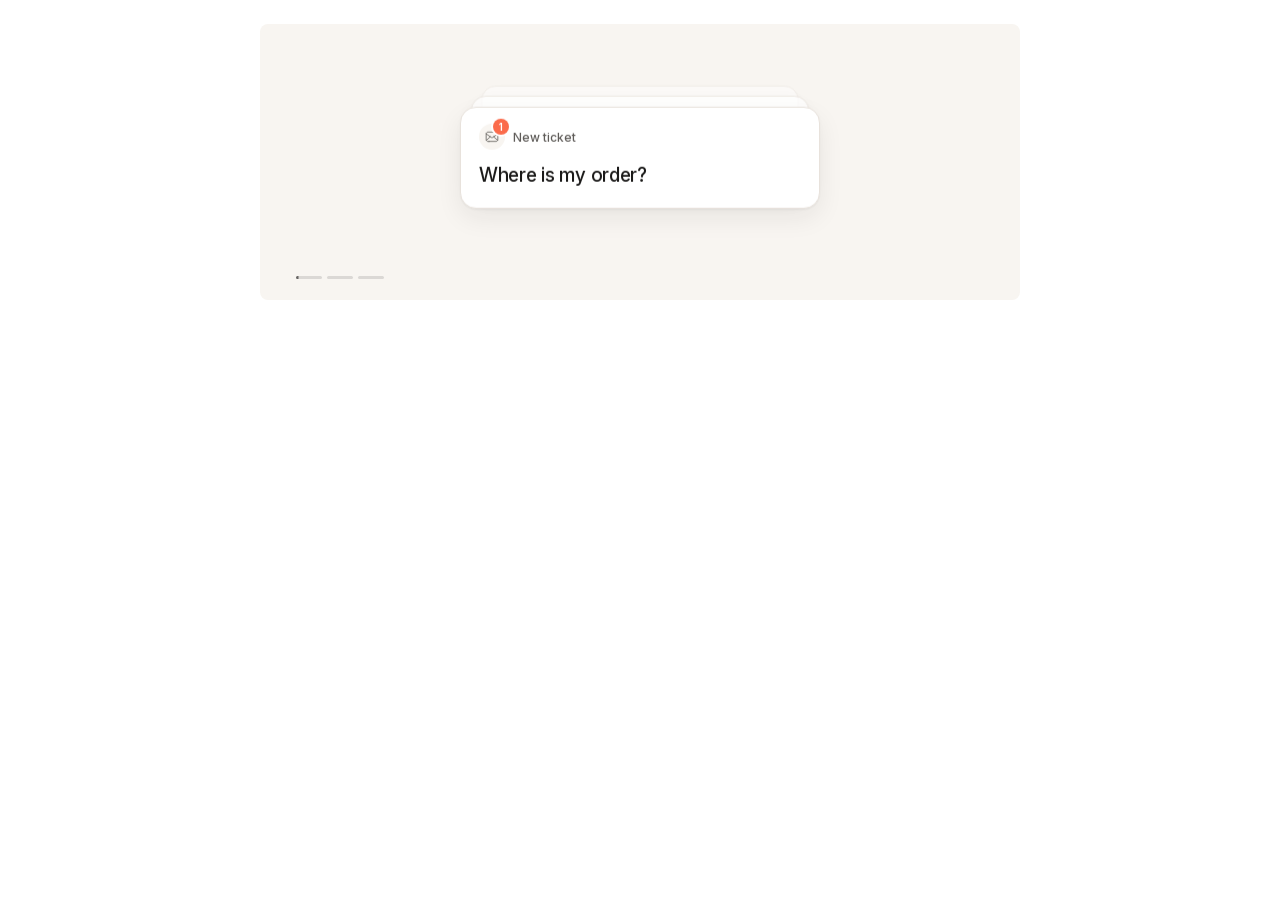
==== gaia-intent-routing/index.html @ 0dd7844d "feat: add the AI Agent intent routing exploration" ====
<!doctype html>
<html lang="en">
<head>
  <meta charset="UTF-8" />
  <meta name="viewport" content="width=device-width, initial-scale=1.0" />
  <title>AI Agent intent routing microanimation</title>
  <meta name="robots" content="noindex, nofollow" />
  <!--
    AI Agent intent routing, an onboarding illustration (760 x 276). Design exploration.

    One loop = three tickets of 12.8 s. Each ticket: the ticket arrives, AI Agent reads it
    and marks the key words, the intent lands in a chip, then the outcome shows on a colour
    field (Response: AI Agent replies; Handover: the team takes over). The outcome holds,
    then the card swap sends the ticket to the back of the stack.

    The three bars at the bottom left jump to a ticket. ?t=<seconds> freezes the loop.
    Reduced motion shows the first ticket's outcome, still.
  -->
  <style>
    @font-face {
      font-family: "Feature Deck";
      font-weight: 400;
      font-style: normal;
      font-display: block;
      src: url(assets/fonts/FeatureDeck-Regular-Web.woff2) format("woff2");
    }
    @font-face {
      font-family: "Red Hat Mono";
      font-weight: 500;
      font-style: normal;
      font-display: block;
      src: url(assets/fonts/RedHatMono-Medium-Web.woff2) format("woff2");
    }
    @font-face {
      font-family: "Inter";
      font-weight: 100 900;
      font-style: normal;
      font-display: block;
      src: url(assets/fonts/InterVariable.woff2) format("woff2");
    }
    :root {
      --cream: #F8F5F1;
      --white: #FFFFFF;
      --ink: #1B1A19;
      --head: #252423;
      --body: #363433;
      --text: #5F5C59;
      --mute: #8E8985;
      --border: #E8E2DC;
      --coral: #FB6B4B;
      --rose: #FFD2C9;
      --peach: #FFEAE6;
      --amber: #FFD896;
      --orchid: #F7D1FB;
      --sage: #C7EBC2;
      --sage-deep: #A9DCA2;
      --lift: 0 1px 2px rgba(27,26,25,.05), 0 10px 26px rgba(27,26,25,.07);
    }
    * { box-sizing: border-box; }
    html, body { min-height: 100%; }
    body {
      margin: 0;
      padding: 24px;
      display: grid;
      place-items: center;
      background: #fff;
      font-family: Inter, -apple-system, BlinkMacSystemFont, "Segoe UI", sans-serif;
      -webkit-font-smoothing: antialiased;
    }
    p { margin: 0; }

    .microanimation {
      position: relative;
      width: min(100%, 760px);
      aspect-ratio: 760 / 276;
      overflow: hidden;
      border-radius: 8px;
      background: var(--cream);
    }
    /* Drawing surface, always 760 x 276, scaled down to the box when it is narrower. */
    .stage {
      position: absolute;
      left: 0;
      top: 0;
      width: 760px;
      height: 276px;
      transform-origin: 0 0;
    }
    .scene { position: absolute; inset: 0; visibility: hidden; }
    .sr-only {
      position: absolute;
      width: 1px;
      height: 1px;
      overflow: hidden;
      clip-path: inset(50%);
      white-space: nowrap;
    }

    /* Flat colour field behind the outcome. */
    .disc {
      position: absolute;
      left: 0;
      top: 0;
      border-radius: 50%;
      opacity: 0;
      will-change: transform, opacity;
    }
    .disc.field { width: 620px; height: 620px; margin: -310px 0 0 -310px; }
    .rings { position: absolute; inset: 0; overflow: hidden; pointer-events: none; }
    .rings circle { fill: none; stroke-width: 1; }
    /* The cards take z-index 0 to 3 during the swap. Everything that sits on them stays above. */
    .side, .rings.over, .token, .badge { z-index: 4; }

    /* The stack of tickets */
    .card {
      position: absolute;
      left: 0;
      top: 0;
      width: 360px;
      border: 1px solid var(--border);
      border-radius: 16px;
      background: var(--white);
      box-shadow: var(--lift);
      transform-origin: 50% 0;
      will-change: transform, opacity;
    }
    .card.ghost { height: 102px; }   /* same as the closed ticket, so the swap hands over cleanly */
    .card.front { padding: 16px 18px 18px; }
    .card-head { display: flex; align-items: center; justify-content: space-between; height: 26px; }
    .from { display: flex; align-items: center; gap: 8px; color: var(--text); font-size: 12px; font-weight: 500; }
    .from-icon { display: grid; place-items: center; width: 26px; height: 26px; border-radius: 50%; background: var(--cream); color: var(--text); }
    .from-icon svg { width: 14px; height: 14px; }
    .agent-name { margin-right: 34px; color: var(--text); font-size: 12px; font-weight: 500; opacity: 0; }
    .message {
      position: relative;
      width: max-content;
      margin-top: 12px;
      color: var(--ink);
      font-size: 19px;
      font-weight: 500;
      letter-spacing: -.015em;
      line-height: 28px;
      white-space: nowrap;
    }
    .message-text { position: relative; }
    .mark-sweep, .mark-key { position: absolute; top: 1px; height: 27px; border-radius: 6px; }
    .mark-sweep { left: -5px; width: 0; background: var(--peach); }
    .mark-key { background: var(--rose); opacity: 0; }
    .intent { display: flow-root; height: 0; overflow: hidden; }
    .intent-row { display: flex; align-items: center; gap: 10px; height: 26px; margin-top: 12px; }
    .mono {
      color: var(--text);
      font-family: "Red Hat Mono", ui-monospace, Menlo, monospace;
      font-size: 10px;
      font-weight: 500;
      letter-spacing: .08em;
      line-height: 12px;
      text-transform: uppercase;
      white-space: nowrap;
    }
    .mono .dot { display: inline-block; width: 6px; height: 6px; margin: 0 7px 1px 0; border-radius: 50%; background: var(--coral); vertical-align: middle; }
    .chip {
      height: 26px;
      padding: 0 11px;
      border: 1px solid var(--border);
      border-radius: 999px;
      background: var(--cream);
      color: var(--ink);
      font-size: 12.5px;
      font-weight: 500;
      line-height: 24px;
      white-space: nowrap;
      transform-origin: 0 50%;
      opacity: 0;
    }

    /* The outcome, set straight on the colour field */
    .side { position: absolute; left: 428px; top: 0; width: 296px; will-change: transform, opacity; }
    .side > * { position: absolute; left: 0; }
    .side-label { top: 50px; color: var(--body); }
    .side-title {
      top: 65px;
      color: var(--ink);
      font-family: "Feature Deck", Georgia, serif;
      font-size: 32px;
      font-weight: 400;
      letter-spacing: -.01em;
      line-height: 40px;
      white-space: nowrap;
    }
    .reply {
      top: 118px;
      width: 296px;
      height: 58px;
      padding: 10px 14px 10px 46px;
      border-radius: 14px;
      background: var(--white);
      box-shadow: var(--lift);
    }
    .reply-text { color: var(--head); font-size: 13px; font-weight: 500; line-height: 19px; }
    .reply-text span { display: inline-block; opacity: 0; }
    .reply .typing { position: absolute; left: 47px; top: 17px; }
    .typing { display: flex; gap: 4px; }
    .typing i { display: block; width: 5px; height: 5px; border-radius: 50%; background: var(--mute); }
    .team { top: 118px; display: flex; align-items: center; height: 40px; }
    .avatar {
      position: relative;
      display: grid;
      place-items: center;
      width: 38px;
      height: 38px;
      margin-right: -9px;
      border: 2px solid var(--white);
      border-radius: 50%;
      color: var(--ink);
      font-size: 11px;
      font-weight: 600;
      opacity: 0;
    }
    .avatar:nth-child(1) { z-index: 3; background: var(--amber); }
    .avatar:nth-child(2) { z-index: 2; background: var(--orchid); }
    .avatar:nth-child(3) { z-index: 1; background: var(--sage); }
    .team-bubble {
      display: grid;
      place-items: center;
      height: 32px;
      margin-left: 23px;
      padding: 0 13px;
      border-radius: 16px 16px 16px 5px;
      background: var(--white);
      box-shadow: var(--lift);
      transform-origin: 0 100%;
      opacity: 0;
    }
    .done {
      display: flex;
      align-items: center;
      gap: 7px;
      height: 28px;
      padding: 0 13px 0 4px;
      border-radius: 999px;
      background: var(--white);
      color: var(--head);
      font-size: 11.5px;
      font-weight: 500;
      white-space: nowrap;
      transform-origin: 0 50%;
      opacity: 0;
    }
    .done svg { width: 20px; height: 20px; flex-shrink: 0; }

    /* AI Agent's mark and the ticket's "1": they travel, so they sit on the stage itself. */
    .token, .badge { position: absolute; left: 0; top: 0; border-radius: 50%; opacity: 0; will-change: transform, opacity; }
    .token { display: grid; place-items: center; width: 26px; height: 26px; margin: -13px 0 0 -13px; background: var(--ink); color: #FCFAF8; }
    .token svg { width: 15px; height: 15px; }
    .badge {
      display: grid;
      place-items: center;
      width: 16px;
      height: 16px;
      margin: -8px 0 0 -8px;
      box-shadow: 0 0 0 2px var(--white);
      background: var(--coral);
      color: var(--white);
      font-size: 10px;
      font-weight: 600;
      line-height: 1;
    }
    .badge.check { background: var(--sage-deep); color: var(--ink); }
    .badge.check svg { width: 9px; height: 9px; }

    /* Place in the loop. Click a bar to jump to that ticket. */
    .progress { position: absolute; left: 36px; top: 244px; display: flex; gap: 5px; }
    .progress button { all: unset; display: grid; align-items: center; width: 26px; height: 18px; cursor: pointer; }
    .progress button span { display: block; height: 3px; overflow: hidden; border-radius: 2px; background: rgba(27,26,25,.13); }
    .progress button b { display: block; height: 100%; background: rgba(27,26,25,.6); transform: scaleX(0); transform-origin: 0 50%; }
    .progress button:hover span { background: rgba(27,26,25,.24); }
    .progress button:focus-visible span { outline: 2px solid var(--ink); outline-offset: 2px; }
  </style>
</head>
<body>
  <svg width="0" height="0" style="position:absolute" aria-hidden="true">
    <defs>
      <symbol id="mark" viewBox="0 0 79.2565 79.6282"><path fill="currentColor" d="M58.0131 42.3291C56.1755 42.3291 54.3226 42.558 52.4981 43.0093C52.3804 42.0065 52.3194 40.9951 52.3194 39.9989C52.3194 39.0027 52.3804 38 52.5003 36.9886C54.3248 37.4398 56.1777 37.6687 58.0131 37.6687C64.825 37.6687 71.0354 34.5362 73.8343 29.6861C75.6392 26.5602 75.6784 23.1859 73.9476 20.1864C72.2147 17.1848 69.2719 15.5325 65.6599 15.5325C62.3139 15.5325 58.6365 17.0039 55.5738 19.5695C52.2976 22.3139 49.9172 26.0371 48.6703 30.3575C47.7243 29.9499 46.8371 29.5074 45.9739 29.0082C45.1063 28.5068 44.2801 27.9619 43.4562 27.3494C49.9978 20.5526 50.6823 11.9031 48.5134 6.66929C46.8523 2.66713 43.6153 0.371764 39.6262 0.371764C35.6371 0.371764 32.4022 2.66713 30.7434 6.66929C29.5074 9.6513 29.2807 13.296 30.1003 16.9363C30.9701 20.7815 32.9363 24.3717 35.7984 27.3472C34.9766 27.9619 34.1483 28.5068 33.2829 29.0082C32.4284 29.5008 31.5238 29.9542 30.5886 30.3575C27.8093 20.7227 19.8115 15.5325 13.5947 15.5325C9.98487 15.5325 7.04209 17.1848 5.30913 20.1842C3.57834 23.1837 3.61758 26.5581 5.42466 29.6861C8.22356 34.5362 14.4361 37.6687 21.2481 37.6687C23.0835 37.6687 24.9341 37.442 26.7587 36.9907C26.8764 37.9978 26.9352 39.0071 26.9352 39.9989C26.9352 40.9907 26.8764 41.9978 26.7565 43.0071C24.932 42.5558 23.0791 42.3291 21.2437 42.3291C14.4317 42.3291 8.22138 45.4616 5.42248 50.3095C3.61758 53.4376 3.57834 56.8119 5.30913 59.8114C7.04209 62.8108 9.98487 64.4653 13.5968 64.4653C16.9429 64.4653 20.6203 62.9918 23.6851 60.4261C26.9592 57.6817 29.3396 53.9607 30.5864 49.6403C31.5325 50.0457 32.4175 50.4904 33.2807 50.9918C34.1439 51.4888 34.9897 52.0468 35.7984 52.6485C29.2567 59.4452 28.5745 68.0926 30.7456 73.3285C32.4044 77.3329 35.6415 79.6282 39.6284 79.6282C43.6153 79.6261 46.8545 77.3307 48.5134 73.3285C49.7472 70.3465 49.976 66.7018 49.1542 63.0615C48.2867 59.2163 46.3205 55.6239 43.4562 52.6485C44.2692 52.0425 45.115 51.4844 45.9739 50.9896C46.8371 50.4904 47.7221 50.0479 48.6681 49.6403C51.4452 59.2708 59.443 64.4631 65.6599 64.4653C69.2697 64.4653 72.2125 62.813 73.9433 59.8136C75.6762 56.8141 75.6348 53.4397 73.8299 50.3117C71.031 45.4637 64.8229 42.3291 58.0109 42.3291H58.0131ZM65.6556 20.7379C66.8741 20.7379 68.5286 21.0867 69.4921 22.7586C70.4555 24.4262 69.9324 26.0327 69.3242 27.0878C67.4953 30.2551 62.7629 32.4698 57.8191 32.4698C56.4 32.4698 54.9722 32.2954 53.5684 31.951C55.1858 26.4861 60.1689 20.7379 65.6556 20.7379ZM21.4377 32.4676C16.4938 32.4698 11.7614 30.2572 9.93255 27.0899C9.32438 26.0349 8.80122 24.4284 9.7647 22.7586C10.7282 21.0867 12.3827 20.7379 13.6012 20.7379C19.0878 20.7379 24.0709 26.4861 25.6884 31.951C24.2846 32.2932 22.8568 32.4676 21.4377 32.4676ZM18.2944 57.8386C16.6835 58.7673 15.0617 59.2577 13.599 59.2577C12.3827 59.2577 10.7282 58.9089 9.7647 57.2392C8.80122 55.5694 9.32438 53.9629 9.93255 52.91C11.7614 49.7406 16.4917 47.528 21.4377 47.528C22.8568 47.528 24.2867 47.7024 25.6905 48.0468C24.4611 52.2692 21.7821 55.8223 18.2944 57.8386ZM35.9597 7.82896C36.5701 6.77393 37.6992 5.51834 39.6284 5.51834C41.4158 5.51834 42.8611 6.63006 43.6959 8.64858C45.2938 12.5091 44.3891 18.9374 39.624 23.903C38.6257 22.8611 37.7603 21.7123 37.0518 20.4829C34.5799 16.1995 34.1287 10.9963 35.9575 7.82896H35.9597ZM43.297 72.171C42.6867 73.2261 41.5575 74.4838 39.6284 74.4838C37.8409 74.4838 36.3957 73.3699 35.5586 71.3514C33.9586 67.4909 34.8633 61.0604 39.6284 56.0926C40.6289 57.1367 41.4921 58.2855 42.2028 59.5149C44.6769 63.7983 45.1259 69.0037 43.297 72.171ZM47.4889 44.5395C46.0981 45.0997 44.7248 45.7711 43.4017 46.534C42.0698 47.3035 40.8011 48.158 39.6284 49.0779C38.46 48.1624 37.1913 47.3079 35.8551 46.534C34.521 45.7646 33.1477 45.0954 31.7657 44.5373C31.975 43.0529 32.0818 41.527 32.0818 39.9989C32.0818 38.4708 31.9772 36.9341 31.7679 35.4583C33.1499 34.9003 34.5232 34.2311 35.8551 33.4638C37.1739 32.703 38.4404 31.8485 39.6262 30.9221C40.8099 31.8463 42.0785 32.7008 43.4017 33.4638C44.727 34.2289 46.1025 34.8981 47.4889 35.4583C47.2818 36.9471 47.175 38.473 47.175 39.9989C47.175 41.5248 47.2796 43.0637 47.4889 44.5395ZM69.4899 57.2414C68.5264 58.9111 66.8719 59.2599 65.6556 59.2599H65.6534C60.1689 59.2599 55.1837 53.5117 53.5662 48.0468C54.97 47.7024 56.3978 47.528 57.8169 47.528C62.7629 47.528 67.4953 49.7406 69.322 52.9079C69.9324 53.9629 70.4556 55.5716 69.4899 57.2414Z" /></symbol>
      <symbol id="mail" viewBox="0 0 32.0438 32.0438"><path fill="none" stroke="currentColor" stroke-width="1.9" stroke-linecap="round" stroke-linejoin="round" d="M28.7058 24.0328L19.8366 16.0219M12.2071 16.0219L3.33794 24.0328M2.67031 9.3461L13.5718 16.9771C14.4545 17.595 14.8959 17.904 15.376 18.0237C15.8001 18.1294 16.2437 18.1294 16.6677 18.0237C17.1478 17.904 17.5892 17.595 18.472 16.9771L29.3734 9.3461M9.07906 26.7031H22.9647C25.208 26.7031 26.3296 26.7031 27.1864 26.2666C27.9401 25.8825 28.5529 25.2698 28.9369 24.5161C29.3734 23.6593 29.3734 22.5377 29.3734 20.2944V11.7494C29.3734 9.5061 29.3734 8.38447 28.9369 7.52765C28.5529 6.77397 27.9401 6.16121 27.1864 5.7772C26.3296 5.34063 25.208 5.34063 22.9647 5.34063H9.07906C6.83579 5.34063 5.71415 5.34063 4.85734 5.7772C4.10366 6.16121 3.4909 6.77397 3.10688 7.52765C2.67031 8.38447 2.67031 9.5061 2.67031 11.7494V20.2944C2.67031 22.5377 2.67031 23.6593 3.10688 24.5161C3.4909 25.2698 4.10366 25.8825 4.85734 26.2666C5.71415 26.7031 6.83579 26.7031 9.07906 26.7031Z" /></symbol>
      <symbol id="response" viewBox="0 0 49.8921 49.8921">
        <circle cx="24.9461" cy="24.9461" r="24.5905" fill="#C7EBC2" stroke="#A9DCA2" stroke-width="0.711111" />
        <path fill="none" stroke="#1B1A19" stroke-width="1.65926" stroke-linecap="round" stroke-linejoin="round" d="M22.8569 24.2963L24.5161 25.9556L28.2495 22.2222M25.3458 31.3481C29.2404 31.3481 32.3976 28.1909 32.3976 24.2963C32.3976 20.4017 29.2404 17.2444 25.3458 17.2444C21.4511 17.2444 18.2939 20.4017 18.2939 24.2963C18.2939 25.0844 18.4232 25.8424 18.6617 26.5501C18.7515 26.8164 18.7964 26.9496 18.8045 27.0519C18.8125 27.1529 18.8064 27.2237 18.7814 27.3219C18.7561 27.4214 18.7003 27.5248 18.5885 27.7316L17.2315 30.2434C17.0379 30.6016 16.9412 30.7808 16.9628 30.919C16.9817 31.0395 17.0526 31.1455 17.1566 31.209C17.2761 31.2818 17.4786 31.2609 17.8837 31.219L22.1322 30.7799C22.2609 30.7666 22.3252 30.7599 22.3839 30.7622C22.4415 30.7644 22.4822 30.7698 22.5385 30.7827C22.5957 30.7959 22.6676 30.8236 22.8114 30.879C23.5979 31.182 24.4524 31.3481 25.3458 31.3481Z" />
      </symbol>
      <symbol id="handover" viewBox="0 0 49.8921 49.8921">
        <circle cx="24.9461" cy="24.9461" r="24.5905" fill="#C7CCFD" stroke="#9FA7F8" stroke-width="0.711111" />
        <path fill="none" stroke="#1B1A19" stroke-width="1.42222" stroke-linecap="round" stroke-linejoin="round" d="M32.0424 30.7979V29.3757C32.0424 28.0503 31.1359 26.9366 29.909 26.6209M27.4201 18.2047C28.4626 18.6266 29.1979 19.6486 29.1979 20.8424C29.1979 22.0361 28.4626 23.0581 27.4201 23.48M28.4868 30.7979C28.4868 29.4726 28.4868 28.8099 28.2703 28.2872C27.9816 27.5902 27.4279 27.0365 26.7309 26.7478C26.2082 26.5313 25.5455 26.5313 24.2201 26.5313H22.0868C20.7615 26.5313 20.0988 26.5313 19.5761 26.7478C18.8791 27.0365 18.3254 27.5902 18.0367 28.2872C17.8201 28.8099 17.8201 29.4726 17.8201 30.7979M25.9979 20.8424C25.9979 22.4133 24.7244 23.6868 23.1535 23.6868C21.5825 23.6868 20.309 22.4133 20.309 20.8424C20.309 19.2714 21.5825 17.9979 23.1535 17.9979C24.7244 17.9979 25.9979 19.2714 25.9979 20.8424Z" />
      </symbol>
    </defs>
  </svg>

  <section class="microanimation" aria-labelledby="summary">
    <p id="summary" class="sr-only">AI Agent reads the intent of each incoming ticket. It responds when a skill matches the intent and hands the rest over to your team.</p>
    <div class="stage">
      <div class="scene" aria-hidden="true">
        <div class="disc field"></div>
        <svg class="rings" viewBox="0 0 760 276">
          <circle class="ring-field" /><circle class="ring-field" />
        </svg>

        <div class="card ghost"></div>
        <div class="card ghost"></div>
        <div class="card front">
          <div class="card-body">
            <div class="card-head">
              <span class="from"><span class="from-icon"><svg><use href="#mail" /></svg></span>New ticket</span>
              <span class="agent-name">AI Agent</span>
            </div>
            <p class="message">
              <span class="mark-sweep"></span><span class="mark-key"></span><span class="mark-key"></span>
              <span class="message-text"></span>
            </p>
            <div class="intent">
              <div class="intent-row">
                <span class="mono intent-label"><span class="dot"></span>Intent</span>
                <span class="chip"></span>
              </div>
            </div>
          </div>
        </div>

        <div class="side">
          <p class="mono side-label"><span class="dot"></span><span class="side-label-text"></span></p>
          <p class="side-title"></p>
          <div class="reply">
            <p class="reply-text"></p>
            <span class="typing"><i></i><i></i><i></i></span>
          </div>
          <div class="team">
            <span class="avatar">MR</span><span class="avatar">JL</span><span class="avatar">AK</span>
            <span class="team-bubble"><span class="typing"><i></i><i></i><i></i></span></span>
          </div>
          <div class="done"><svg><use href="#response" /></svg><span class="done-text"></span></div>
        </div>

        <svg class="rings over" viewBox="0 0 760 276">
          <circle class="ring-read" stroke="#FB6B4B" /><circle class="ring-read" stroke="#FB6B4B" />
        </svg>
        <div class="token"><svg><use href="#mark" /></svg></div>
        <div class="badge one">1</div>
        <div class="badge check"><svg viewBox="0 0 10 10" fill="none" stroke="currentColor" stroke-width="1.8" stroke-linecap="round" stroke-linejoin="round"><path d="M2 5.3 4.1 7.4 8 3" /></svg></div>
      </div>

      <nav class="progress" aria-label="Example tickets">
        <button type="button"><span><b></b></span></button>
        <button type="button"><span><b></b></span></button>
        <button type="button"><span><b></b></span></button>
      </nav>
    </div>
  </section>

  <script>
    (() => {
      const CYCLE = 12.8;
      const TICKETS = [
        { words: ["Where", "is", "my", "order?"], keys: [[0, 0], [3, 3]], intent: "Order status", outcome: "response",
          reply: "Your order shipped yesterday. It arrives on Thursday." },
        { words: ["An", "item", "is", "missing", "from", "my", "order"], keys: [[1, 3]], intent: "Missing item", outcome: "handover" },
        { words: ["Do", "you", "ship", "to", "Canada?"], keys: [[2, 4]], intent: "International shipping", outcome: "response",
          reply: "Yes, we ship to Canada. Delivery takes 5 to 8 days." },
      ];
      const LOOP = CYCLE * TICKETS.length;
      // Copy comes from the diagram in the product today. dy centres each block on the stage.
      const OUTCOME = {
        response: { label: "A skill matches the intent", title: "Response", done: "AI Agent handles the conversation",
                    icon: "#response", tint: "#C7EBC2", deep: "#A9DCA2", dy: 0, doneTop: 188 },
        handover: { label: "AI Agent escalates", title: "Handover", done: "Your team takes over",
                    icon: "#handover", tint: "#C7CCFD", deep: "#9FA7F8", dy: 8, doneTop: 170 },
      };

      // When each step starts, in seconds from the start of a ticket.
      const T = {
        badge: 0.5,     // the "1" pops onto the mail icon
        agent: 1.5,     // AI Agent's mark flies in
        sweep: 1.95,    // highlight crosses the message (0.9 s)
        open: 3.2,      // the ticket opens for the intent
        chip: 3.4,      // the intent chip pops
        shake: 3.85,    // handover only: the mark shakes
        shift: 4.3,     // ticket slides left, the colour field opens
        fly: 4.95,      // response: the mark flies to the reply bubble
        stream: 6.0,    // response: the reply writes itself (1.2 s)
        check: 7.35,    // response: the "1" turns into a check
        hand: 5.6,      // handover: the "1" flies to a teammate (0.8 s)
        exit: 11.4,      // the outcome leaves, the ticket empties and goes home
        swap: 11.85,     // the card swap (0.85 s)
      };

      // Geometry, in stage pixels.
      const CY = 132;                 // vertical centre of the content
      const CARD_W = 360;
      const H_CLOSED = 102;
      const GROW = 38;                // how far the ticket opens for the intent
      const X_CENTER = 200;
      const X_LEFT = 36;
      const FIELD = { x: 640, y: 132 };
      const FIELD_R = 310;
      const SIDE_X = 428;
      const BODY_TOP = 118;           // top of the reply bubble and of the team row
      // Stack poses, front to back: [y, scale, opacity].
      const POSE = [[0, 1, 1], [-11, 0.94, 0.75], [-21, 0.88, 0.45], [-29, 0.82, 0]];
      // Card swap: how far the ticket dips below the stack, drifts right and tilts on its way back.
      const SWAP = { length: 0.85, dip: 52, drift: 18, tilt: 3 };
      const CREAM = "#F8F5F1", BORDER = "#E8E2DC";

      const root = document.querySelector(".microanimation");
      const stage = root.querySelector(".stage");
      const q = (s) => stage.querySelector(s);
      const qa = (s) => [...stage.querySelectorAll(s)];
      const scene = q(".scene");
      const field = q(".disc.field");
      const fieldRings = qa(".ring-field");
      const readRings = qa(".ring-read");
      const [ghostBack, ghostNext] = qa(".ghost");
      const front = q(".front");
      const body = q(".card-body");
      const agentName = q(".agent-name");
      const messageText = q(".message-text");
      const sweepMark = q(".mark-sweep");
      const keyMarks = qa(".mark-key");
      const intent = q(".intent");
      const intentLabel = q(".intent-label");
      const chip = q(".chip");
      const side = q(".side");
      const sideLabel = q(".side-label");
      const sideLabelText = q(".side-label-text");
      const sideTitle = q(".side-title");
      const reply = q(".reply");
      const replyText = q(".reply-text");
      const replyDots = qa(".reply .typing i");
      const team = q(".team");
      const avatars = qa(".avatar");
      const teamBubble = q(".team-bubble");
      const teamDots = qa(".team-bubble .typing i");
      const done = q(".done");
      const doneIcon = q(".done use");
      const doneText = q(".done-text");
      const token = q(".token");
      const tokenMark = q(".token svg");
      const badgeOne = q(".badge.one");
      const badgeCheck = q(".badge.check");
      const bars = qa(".progress button");
      const fills = qa(".progress b");

      // Easing: the five brand curves, as cubic beziers.
      const clamp = (v) => Math.min(1, Math.max(0, v));
      const lerp = (a, b, k) => a + (b - a) * k;
      const bezier = (x1, y1, x2, y2) => {
        const cx = 3 * x1, bx = 3 * (x2 - x1) - cx, ax = 1 - cx - bx;
        const cy = 3 * y1, by = 3 * (y2 - y1) - cy, ay = 1 - cy - by;
        const xAt = (s) => ((ax * s + bx) * s + cx) * s;
        const yAt = (s) => ((ay * s + by) * s + cy) * s;
        return (x) => {
          if (x <= 0) return 0;
          if (x >= 1) return 1;
          let lo = 0, hi = 1, s = x;
          for (let i = 0; i < 24; i++) { xAt(s) < x ? (lo = s) : (hi = s); s = (lo + hi) / 2; }
          return yAt(s);
        };
      };
      const EASE = {
        out: bezier(0.16, 1, 0.3, 1),        // arrive and settle
        glide: bezier(0.5, 0, 0.2, 1),       // travel: leaves promptly, lands softly
        back: bezier(0.34, 1.56, 0.64, 1),   // pop with a small overshoot
        in: bezier(0.55, 0, 0.8, 0.4),       // leave
        inOut: bezier(0.65, 0, 0.35, 1),
        spin: bezier(0.4, 0.2, 0.3, 1),
        line: (x) => x,
      };
      const seg = (u, start, length, ease = EASE.out) => ease(clamp((u - start) / length));

      const rgb = (hex) => [1, 3, 5].map((i) => parseInt(hex.slice(i, i + 2), 16));
      const mix = (a, b, k) => {
        const from = rgb(a), to = rgb(b);
        return `rgb(${from.map((v, i) => Math.round(lerp(v, to[i], k))).join(",")})`;
      };
      const at = (el, x, y, extra = "") => { el.style.transform = `translate(${x}px, ${y}px) ${extra}`; };
      // House entrance: fade up from a light blur.
      const arrive = (el, k, rise = 10, extra = "") => {
        el.style.opacity = clamp(k * 1.5);
        el.style.transform = `translateY(${(1 - k) * rise}px) ${extra}`;
        el.style.filter = k < 1 ? `blur(${(1 - k) * 5}px)` : "none";
      };
      const pose = (el, x, top, from, to, k) => {
        const y = top + lerp(POSE[from][0], POSE[to][0], k);
        const s = lerp(POSE[from][1], POSE[to][1], k);
        at(el, x, y, `scale(${s})`);
        return lerp(POSE[from][2], POSE[to][2], k);
      };
      const bounce = (dots, u) => dots.forEach((dot, i) => {
        const lift = Math.sin(Math.PI * clamp((((u * 1.5 - i * 0.16) % 1) + 1) % 1 / 0.5));
        dot.style.transform = `translateY(${-3.2 * lift}px)`;
        dot.style.opacity = 0.4 + 0.6 * lift;
      });

      let current = -1;
      let messageW = 0, chipX = 0, replyWords = [];

      // Put one ticket's words on the stage and measure what the animation needs.
      function setTicket(index) {
        const ticket = TICKETS[index], outcome = OUTCOME[ticket.outcome];
        messageText.replaceChildren(...ticket.words.flatMap((word, i) => {
          const el = document.createElement("span");
          el.textContent = word;
          return i ? [" ", el] : [el];
        }));
        const words = [...messageText.children];
        messageW = messageText.offsetWidth;
        keyMarks.forEach((mark, i) => {
          const group = ticket.keys[i];
          mark.style.display = group ? "block" : "none";
          if (!group) return;
          const first = words[group[0]], last = words[group[1]];
          mark.style.left = first.offsetLeft - 5 + "px";
          mark.style.width = last.offsetLeft + last.offsetWidth - first.offsetLeft + 10 + "px";
        });

        chip.textContent = ticket.intent;
        chipX = 18 + intentLabel.offsetWidth + 10 + chip.offsetWidth / 2;

        sideLabelText.textContent = outcome.label;
        sideTitle.textContent = outcome.title;
        doneText.textContent = outcome.done;
        doneIcon.setAttribute("href", outcome.icon);
        done.style.top = outcome.doneTop + "px";
        field.style.background = outcome.tint;
        fieldRings.forEach((ring) => ring.setAttribute("stroke", outcome.deep));
        const isResponse = ticket.outcome === "response";
        reply.style.display = isResponse ? "block" : "none";
        team.style.display = isResponse ? "none" : "flex";
        replyWords = (ticket.reply || "").split(" ").map((word) => {
          const el = document.createElement("span");
          el.textContent = word;
          return el;
        });
        replyText.replaceChildren(...replyWords.flatMap((el, i) => (i ? [" ", el] : [el])));
        current = index;
      }

      function render(t) {
        const index = Math.floor(t / CYCLE) % TICKETS.length;
        const u = t % CYCLE;
        if (index !== current) setTicket(index);
        const ticket = TICKETS[index];
        const outcome = OUTCOME[ticket.outcome];
        const isResponse = ticket.outcome === "response";

        // The stack floats a little until the outcome shows, then holds still until it goes home.
        // The outcome floats all the time.
        const calm = seg(u, T.shift, 0.75, EASE.glide) * (1 - seg(u, T.exit + 0.05, 0.55, EASE.glide));
        const floatA = 2 * Math.sin((2 * Math.PI * t) / (LOOP / 5)) * (1 - calm);
        const floatB = 2 * Math.sin((2 * Math.PI * t) / (LOOP / 4) + 1.3);

        const shift = seg(u, T.shift, 0.75, EASE.glide);
        const exit = seg(u, T.exit, 0.3, EASE.in);
        const home = seg(u, T.exit + 0.05, 0.55, EASE.glide);
        const fold = seg(u, T.exit + 0.05, 0.4, EASE.inOut);    // the ticket closes back to its first height
        const open = seg(u, T.open, 0.5, EASE.inOut) * (1 - fold);

        // The stack: the front ticket opens around its centre, slides left, then glides home.
        const cardH = H_CLOSED + GROW * open;
        const top = CY - cardH / 2 + floatA;
        const slidX = lerp(X_CENTER, X_LEFT, shift);
        const frontX = lerp(slidX, X_CENTER, home);

        // Card swap: the empty ticket dips out of the stack and tucks in at the back.
        // The cards behind it move forward a beat later. At the end the stack looks exactly
        // as it did at the start, so the next ticket's words appear on the front card.
        const swap = seg(u, T.swap, SWAP.length, EASE.inOut);
        const advance = seg(u, T.swap + 0.18, SWAP.length - 0.18, EASE.inOut);
        const tuck = Math.sin(Math.PI * swap);
        const frontScale = lerp(POSE[0][1], POSE[2][1], swap);
        at(front, frontX + SWAP.drift * tuck, top + lerp(POSE[0][0], POSE[2][0], swap) + SWAP.dip * tuck,
           `rotate(${SWAP.tilt * tuck}deg) scale(${frontScale})`);
        // Solid until it passes behind the stack, then it fades to the back card's strength.
        front.style.opacity = lerp(POSE[0][2], POSE[2][2], clamp((swap - 0.5) / 0.5));
        front.style.zIndex = swap < 0.5 ? 3 : 0;               // passes behind the stack at the bottom of its dip
        ghostNext.style.zIndex = 2;
        ghostBack.style.zIndex = 1;
        ghostNext.style.opacity = pose(ghostNext, frontX, top, 1, 0, advance);
        ghostBack.style.opacity = pose(ghostBack, frontX, top, 2, 1, advance);
        // The words ride the ticket out of the stack and fade as it tucks in behind.
        body.style.opacity = seg(u, 0.15, 0.4, EASE.line) * (1 - seg(u, T.swap + 0.25, 0.3, EASE.line));

        // Reading: a highlight crosses the message, then only the key words stay marked.
        const settle = seg(u, T.sweep + 0.9, 0.4, EASE.line);
        sweepMark.style.width = (messageW + 10) * seg(u, T.sweep, 0.9, EASE.inOut) + "px";
        sweepMark.style.opacity = 1 - settle;
        keyMarks.forEach((mark) => { mark.style.opacity = settle; });

        // The intent lands in a chip, which takes the outcome's colour once that is known.
        intent.style.height = GROW * open + "px";
        intent.style.opacity = 1 - fold;
        intent.style.overflow = open < 1 ? "hidden" : "visible";
        intentLabel.style.opacity = seg(u, T.chip - 0.05, 0.3, EASE.line);
        chip.style.opacity = clamp((u - T.chip) / 0.12);
        chip.style.transform = `scale(${0.7 + 0.3 * seg(u, T.chip, 0.45, EASE.back)})`;
        const tinted = seg(u, T.shift, 0.5, EASE.line);
        chip.style.backgroundColor = mix(CREAM, outcome.tint, tinted);
        chip.style.borderColor = mix(BORDER, outcome.deep, tinted);

        // Colour field: opens from the intent chip, then settles on the right.
        const wipe = seg(u, T.shift, 0.95);
        const close = seg(u, T.exit, 0.45, EASE.in);
        const chipAtShift = { x: X_CENTER + chipX, y: CY - (H_CLOSED + GROW) / 2 + 107 };
        const fieldX = lerp(chipAtShift.x, FIELD.x, wipe), fieldY = lerp(chipAtShift.y, FIELD.y, wipe);
        at(field, fieldX, fieldY, `scale(${wipe * (1 - close)})`);
        field.style.opacity = u >= T.shift ? 1 : 0;
        const rippling = seg(u, T.shift + 0.7, 0.5, EASE.line) * (1 - seg(u, T.exit - 0.25, 0.25, EASE.line));
        fieldRings.forEach((ring, i) => {
          const p = (u / 3.2 + i * 0.5) % 1;
          ring.setAttribute("cx", FIELD.x);
          ring.setAttribute("cy", FIELD.y);
          ring.setAttribute("r", FIELD_R + 5 + 46 * p);
          ring.style.opacity = rippling * (1 - p) * clamp(p * 8) * 0.9;
        });

        // The outcome builds on the field: label, title, then the reply or the team.
        const sideY = outcome.dy + floatB;
        at(side, -10 * exit, sideY);
        side.style.opacity = 1 - exit;
        side.style.filter = exit > 0 ? `blur(${4 * exit}px)` : "none";
        arrive(sideLabel, seg(u, T.shift + 0.4, 0.55));
        arrive(sideTitle, seg(u, T.shift + 0.5, 0.6));

        // AI Agent's mark: flies in, turns while it reads, then answers or steps back.
        const dock = { x: frontX + CARD_W - 31, y: top + 29 };
        const landed = seg(u, T.agent, 0.6);
        const leaving = (1 - exit);
        let tokenX = dock.x + 46 * (1 - landed), tokenY = dock.y - 38 * (1 - landed);
        let tokenScale = 0.55 + 0.45 * seg(u, T.agent, 0.6, EASE.back);
        let tokenOpacity = clamp((u - T.agent) / 0.2);
        let nameOpacity = seg(u, T.agent + 0.25, 0.35, EASE.line);
        const turn = 360 * seg(u, T.agent + 0.35, T.chip + 0.35 - (T.agent + 0.35), EASE.spin) + 6 * t;
        const reading = seg(u, T.agent + 0.45, 0.3, EASE.line) * (1 - seg(u, T.chip, 0.3, EASE.line));
        readRings.forEach((ring, i) => {
          const p = (u * 0.95 + i * 0.5) % 1;
          ring.setAttribute("cx", tokenX);
          ring.setAttribute("cy", tokenY);
          ring.setAttribute("r", 13 + 14 * p);
          ring.style.opacity = reading * (1 - p) * 0.75;
        });

        const mailBadge = { x: frontX + 41, y: top + 20 };
        let oneX = mailBadge.x, oneY = mailBadge.y;
        let oneScale = seg(u, T.badge, 0.45, EASE.back);
        let checkScale = 0;

        if (isResponse) {
          // The mark flies to the reply bubble and the reply writes itself.
          arrive(reply, seg(u, T.shift + 0.65, 0.6));
          const slot = { x: SIDE_X + 23, y: BODY_TOP + 23 + sideY };
          const fly = seg(u, T.fly, 0.7, EASE.glide);
          tokenX = lerp(tokenX, slot.x, fly) - 10 * exit;
          tokenY = lerp(tokenY, slot.y, fly) - 16 * Math.sin(Math.PI * fly);
          nameOpacity *= 1 - seg(u, T.fly, 0.25, EASE.line);
          const typing = u >= T.fly + 0.6 && u < T.stream;
          replyDots.forEach((dot) => { dot.style.visibility = typing ? "visible" : "hidden"; });
          bounce(replyDots, u);
          const step = 1.2 / Math.max(1, replyWords.length - 1);
          replyWords.forEach((word, i) => {
            const k = seg(u, T.stream + i * step, 0.3);
            word.style.opacity = k;
            word.style.transform = `translateY(${(1 - k) * 4}px)`;
          });
          // Resolved: the ticket's "1" turns into a check.
          oneScale *= 1 - seg(u, T.check, 0.12, EASE.in);
          checkScale = seg(u, T.check + 0.12, 0.45, EASE.back);
          done.style.opacity = clamp((u - (T.check + 0.2)) / 0.12);
          done.style.transform = `scale(${0.8 + 0.2 * seg(u, T.check + 0.2, 0.5, EASE.back)})`;
        } else {
          // The mark shakes, then steps back while the team arrives.
          const shake = clamp((u - T.shake) / 0.45);
          tokenX += 3 * Math.sin(2 * Math.PI * 4 * (u - T.shake)) * (shake > 0 && shake < 1 ? 1 - shake : 0);
          const stepBack = seg(u, T.shift + 0.1, 0.5, EASE.line);
          tokenScale *= 1 - 0.12 * stepBack;
          tokenOpacity *= 1 - 0.62 * stepBack;
          nameOpacity *= 1 - 0.55 * stepBack;
          const land = T.hand + 0.8;
          avatars.forEach((avatar, i) => {
            const k = seg(u, T.shift + 0.65 + i * 0.09, 0.55);
            const bump = i === 0 ? 0.1 * Math.sin(Math.PI * clamp((u - land + 0.05) / 0.4)) : 0;
            avatar.style.opacity = clamp(k * 1.5);
            avatar.style.transform = `translateX(${(1 - k) * 16}px) scale(${1 + bump})`;
            avatar.style.filter = k < 1 ? `blur(${(1 - k) * 5}px)` : "none";
          });
          // The ticket's "1" flies to a teammate, who starts typing.
          const hand = seg(u, T.hand, 0.8, EASE.glide);
          const seat = { x: SIDE_X + 33, y: BODY_TOP + 6 + sideY };
          oneX = lerp(mailBadge.x, seat.x, hand) - 10 * exit * hand;
          oneY = lerp(mailBadge.y, seat.y, hand) - 74 * Math.sin(Math.PI * hand);   // high arc, clear of the mark
          oneScale *= 1 + 0.25 * Math.sin(Math.PI * hand);
          teamBubble.style.opacity = clamp((u - (land + 0.15)) / 0.12);
          teamBubble.style.transform = `scale(${0.7 + 0.3 * seg(u, land + 0.15, 0.45, EASE.back)})`;
          bounce(teamDots, u);
          done.style.opacity = clamp((u - (land + 0.75)) / 0.12);
          done.style.transform = `scale(${0.8 + 0.2 * seg(u, land + 0.75, 0.5, EASE.back)})`;
        }

        at(token, tokenX, tokenY, `scale(${tokenScale})`);
        token.style.opacity = tokenOpacity * leaving;
        tokenMark.style.transform = `rotate(${turn}deg)`;
        agentName.style.opacity = nameOpacity;
        at(badgeOne, oneX, oneY, `scale(${oneScale})`);
        badgeOne.style.opacity = (u >= T.badge ? 1 : 0) * leaving;
        at(badgeCheck, mailBadge.x, mailBadge.y, `scale(${checkScale})`);
        badgeCheck.style.opacity = (checkScale > 0 ? 1 : 0) * leaving;

        fills.forEach((fill, i) => { fill.style.transform = `scaleX(${i < index ? 1 : i === index ? u / CYCLE : 0})`; });
      }

      // Scale the 760 x 276 stage to the box.
      const fit = () => { stage.style.transform = `scale(${root.clientWidth / 760})`; };
      new ResizeObserver(fit).observe(root);
      fit();

      const frozen = new URLSearchParams(location.search).get("t");
      const reduce = window.matchMedia("(prefers-reduced-motion: reduce)").matches;
      const STILL = T.exit - 0.3;     // a ticket's finished outcome
      let clock = 0;

      bars.forEach((bar, i) => {
        bar.setAttribute("aria-label", `Show ticket ${i + 1} of ${TICKETS.length}: ${TICKETS[i].words.join(" ")}`);
        bar.addEventListener("click", () => {
          clock = i * CYCLE;
          if (frozen !== null || reduce) render(clock + STILL);
        });
      });

      function start() {
        scene.style.visibility = "visible";
        if (frozen !== null) { render(Number(frozen) || 0); return; }
        if (reduce) { render(STILL); return; }

        // Clock that only advances while the tab is visible.
        let last = null;
        const tick = (now) => {
          if (last !== null && !document.hidden) clock += Math.min(now - last, 100) / 1000;
          last = now;
          render(clock % LOOP);
          requestAnimationFrame(tick);
        };
        requestAnimationFrame(tick);
      }

      // Wait for the fonts, because the animation measures the words.
      const faces = ['400 21px "Feature Deck"', '500 10px "Red Hat Mono"', "500 13px Inter", "600 13px Inter"];
      Promise.all(faces.map((face) => document.fonts.load(face)))
        .catch((error) => { console.warn("A font did not load; the animation uses a fallback face.", error); })
        .then(() => document.fonts.ready)
        .then(start);
    })();
  </script>
</body>
</html>
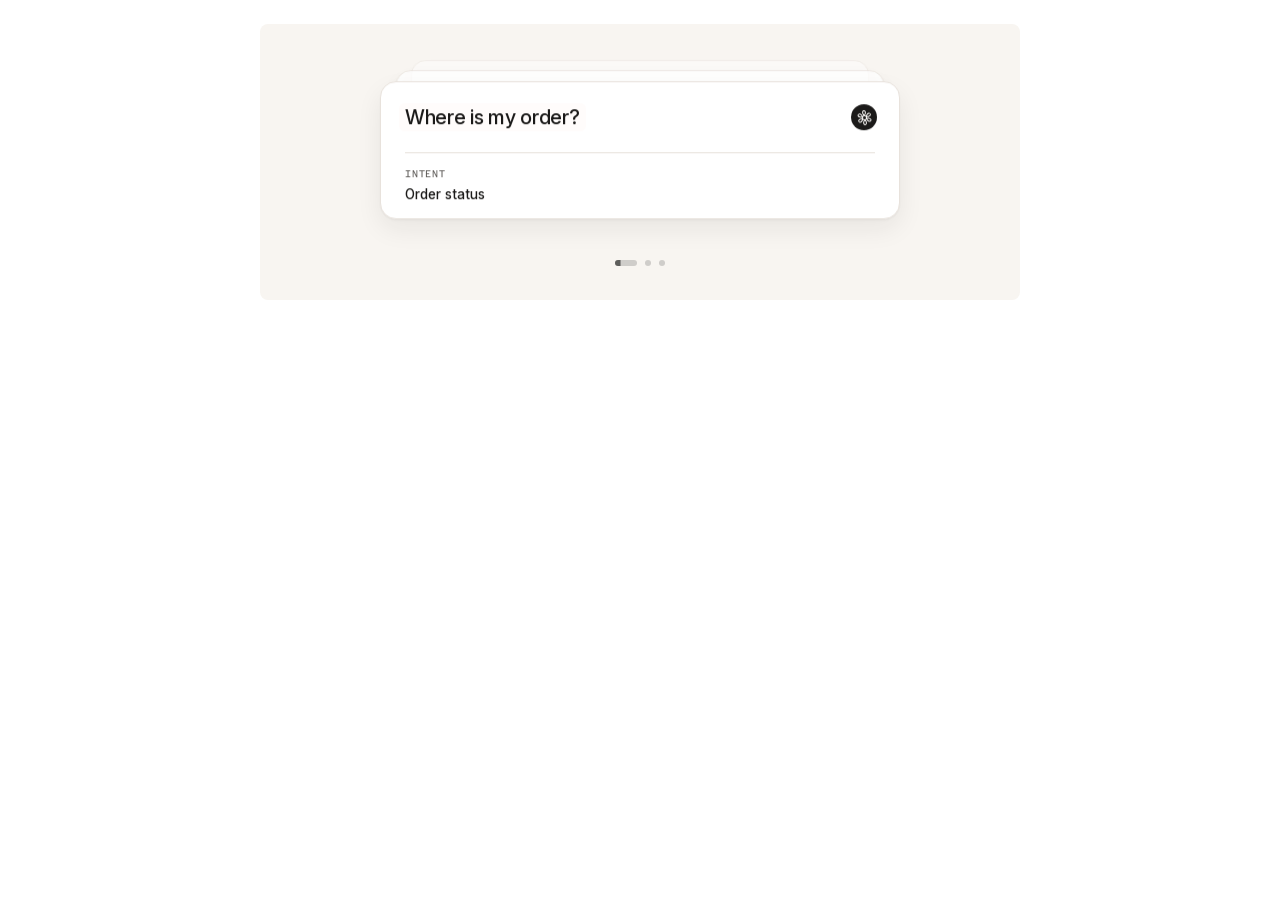
==== commit 3d1bf2a4: "feat: replace the AI Agent intent routing exploration with the single-card version One card with the" ====
--- a/gaia-intent-routing/index.html
+++ b/gaia-intent-routing/index.html
@@ -8,22 +8,16 @@
   <!--
     AI Agent intent routing, an onboarding illustration (760 x 276). Design exploration.
 
-    One loop = three tickets of 12.8 s. Each ticket: the ticket arrives, AI Agent reads it
-    and marks the key words, the intent lands in a chip, then the outcome shows on a colour
-    field (Response: AI Agent replies; Handover: the team takes over). The outcome holds,
-    then the card swap sends the ticket to the back of the stack.
-
-    The three bars at the bottom left jump to a ticket. ?t=<seconds> freezes the loop.
-    Reduced motion shows the first ticket's outcome, still.
+    One card in the centre of the box, with the next tickets stacked behind it. The card holds
+    the customer's message, and one row under it that fills in from left to right: intent, skill,
+    then who takes the ticket. On a response, AI Agent's mark moves into its badge and a sage
+    field covers the box. On a handover, a person's badge appears and the box keeps its colour.
+    One loop = three tickets, about 15 s.
+
+    The three dots under the card jump to a ticket. ?t=<seconds> freezes the loop.
+    Reduced motion shows the first ticket's finished response, still.
   -->
   <style>
-    @font-face {
-      font-family: "Feature Deck";
-      font-weight: 400;
-      font-style: normal;
-      font-display: block;
-      src: url(assets/fonts/FeatureDeck-Regular-Web.woff2) format("woff2");
-    }
     @font-face {
       font-family: "Red Hat Mono";
       font-weight: 500;
@@ -40,20 +34,15 @@
     }
     :root {
       --cream: #F8F5F1;
+      --paper: #FCFAF8;
       --white: #FFFFFF;
       --ink: #1B1A19;
-      --head: #252423;
-      --body: #363433;
       --text: #5F5C59;
       --mute: #8E8985;
       --border: #E8E2DC;
-      --coral: #FB6B4B;
-      --rose: #FFD2C9;
       --peach: #FFEAE6;
-      --amber: #FFD896;
-      --orchid: #F7D1FB;
-      --sage: #C7EBC2;
-      --sage-deep: #A9DCA2;
+      --periwinkle: #C7CCFD;
+      --sage-field: #D6EED0;   /* Sage at 70% over cream: a calmer field for a box that loops in the product */
       --lift: 0 1px 2px rgba(27,26,25,.05), 0 10px 26px rgba(27,26,25,.07);
     }
     * { box-sizing: border-box; }
@@ -65,6 +54,7 @@
       place-items: center;
       background: #fff;
       font-family: Inter, -apple-system, BlinkMacSystemFont, "Segoe UI", sans-serif;
+      font-weight: 500;
       -webkit-font-smoothing: antialiased;
     }
     p { margin: 0; }
@@ -85,8 +75,8 @@
       width: 760px;
       height: 276px;
       transform-origin: 0 0;
-    }
-    .scene { position: absolute; inset: 0; visibility: hidden; }
+      visibility: hidden;
+    }
     .sr-only {
       position: absolute;
       width: 1px;
@@ -96,27 +86,16 @@
       white-space: nowrap;
     }
 
-    /* Flat colour field behind the outcome. */
-    .disc {
-      position: absolute;
-      left: 0;
-      top: 0;
-      border-radius: 50%;
-      opacity: 0;
-      will-change: transform, opacity;
-    }
-    .disc.field { width: 620px; height: 620px; margin: -310px 0 0 -310px; }
-    .rings { position: absolute; inset: 0; overflow: hidden; pointer-events: none; }
-    .rings circle { fill: none; stroke-width: 1; }
-    /* The cards take z-index 0 to 3 during the swap. Everything that sits on them stays above. */
-    .side, .rings.over, .token, .badge { z-index: 4; }
+    /* Flat sage field. It opens from the outcome and covers the box. */
+    .wash { position: absolute; inset: 0; background: var(--sage-field); clip-path: circle(0 at 0 0); }
+    .scene { position: absolute; inset: 0; }
 
     /* The stack of tickets */
     .card {
       position: absolute;
       left: 0;
       top: 0;
-      width: 360px;
+      width: 520px;
       border: 1px solid var(--border);
       border-radius: 16px;
       background: var(--white);
@@ -124,329 +103,196 @@
       transform-origin: 50% 0;
       will-change: transform, opacity;
     }
-    .card.ghost { height: 102px; }   /* same as the closed ticket, so the swap hands over cleanly */
-    .card.front { padding: 16px 18px 18px; }
-    .card-head { display: flex; align-items: center; justify-content: space-between; height: 26px; }
-    .from { display: flex; align-items: center; gap: 8px; color: var(--text); font-size: 12px; font-weight: 500; }
-    .from-icon { display: grid; place-items: center; width: 26px; height: 26px; border-radius: 50%; background: var(--cream); color: var(--text); }
-    .from-icon svg { width: 14px; height: 14px; }
-    .agent-name { margin-right: 34px; color: var(--text); font-size: 12px; font-weight: 500; opacity: 0; }
+    .card.ghost { height: 72px; }   /* same as the closed ticket, so the stack hands over cleanly */
+
+    /* The customer's message, with AI Agent's mark beside it */
+    .ask { display: flex; align-items: center; justify-content: space-between; height: 70px; padding: 0 22px 0 24px; }
     .message {
       position: relative;
       width: max-content;
-      margin-top: 12px;
       color: var(--ink);
-      font-size: 19px;
-      font-weight: 500;
+      font-size: 20px;
       letter-spacing: -.015em;
       line-height: 28px;
       white-space: nowrap;
     }
     .message-text { position: relative; }
-    .mark-sweep, .mark-key { position: absolute; top: 1px; height: 27px; border-radius: 6px; }
-    .mark-sweep { left: -5px; width: 0; background: var(--peach); }
-    .mark-key { background: var(--rose); opacity: 0; }
-    .intent { display: flow-root; height: 0; overflow: hidden; }
-    .intent-row { display: flex; align-items: center; gap: 10px; height: 26px; margin-top: 12px; }
+    .sweep { position: absolute; left: -6px; top: 0; width: 0; height: 28px; border-radius: 6px; background: var(--peach); }
+    .agent { position: relative; z-index: 1; display: grid; place-items: center; width: 26px; height: 26px; border-radius: 50%; background: var(--ink); color: var(--paper); opacity: 0; }
+    .agent svg { width: 15px; height: 15px; }
+
+    /* What AI Agent works out, left to right: intent, skill, outcome */
+    .route { display: flow-root; height: 0; overflow: hidden; }
+    .route-row {
+      display: grid;
+      grid-template-columns: 150px 112px 1fr;
+      column-gap: 30px;
+      margin: 0 24px;
+      padding: 15px 0 20px;
+      border-top: 1px solid var(--border);
+    }
+    .step { position: relative; display: flex; flex-direction: column; gap: 5px; opacity: 0; }
     .mono {
       color: var(--text);
       font-family: "Red Hat Mono", ui-monospace, Menlo, monospace;
       font-size: 10px;
-      font-weight: 500;
       letter-spacing: .08em;
       line-height: 12px;
       text-transform: uppercase;
-      white-space: nowrap;
-    }
-    .mono .dot { display: inline-block; width: 6px; height: 6px; margin: 0 7px 1px 0; border-radius: 50%; background: var(--coral); vertical-align: middle; }
-    .chip {
+    }
+    .value { color: var(--ink); font-size: 13.5px; line-height: 18px; white-space: nowrap; }
+    .step.is-empty .value { color: var(--mute); }
+    /* The outcome is a small profile badge: who takes the ticket. */
+    .badge {
+      display: flex;
+      align-items: center;
+      align-self: flex-start;
+      gap: 7px;
       height: 26px;
-      padding: 0 11px;
+      margin: -4px 0;                /* the badge is taller than a line of text; keep the row's height */
+      padding: 0 11px 0 3px;
       border: 1px solid var(--border);
       border-radius: 999px;
       background: var(--cream);
-      color: var(--ink);
-      font-size: 12.5px;
-      font-weight: 500;
-      line-height: 24px;
-      white-space: nowrap;
       transform-origin: 0 50%;
-      opacity: 0;
-    }
-
-    /* The outcome, set straight on the colour field */
-    .side { position: absolute; left: 428px; top: 0; width: 296px; will-change: transform, opacity; }
-    .side > * { position: absolute; left: 0; }
-    .side-label { top: 50px; color: var(--body); }
-    .side-title {
-      top: 65px;
-      color: var(--ink);
-      font-family: "Feature Deck", Georgia, serif;
-      font-size: 32px;
-      font-weight: 400;
-      letter-spacing: -.01em;
-      line-height: 40px;
-      white-space: nowrap;
-    }
-    .reply {
-      top: 118px;
-      width: 296px;
-      height: 58px;
-      padding: 10px 14px 10px 46px;
-      border-radius: 14px;
-      background: var(--white);
-      box-shadow: var(--lift);
-    }
-    .reply-text { color: var(--head); font-size: 13px; font-weight: 500; line-height: 19px; }
-    .reply-text span { display: inline-block; opacity: 0; }
-    .reply .typing { position: absolute; left: 47px; top: 17px; }
-    .typing { display: flex; gap: 4px; }
-    .typing i { display: block; width: 5px; height: 5px; border-radius: 50%; background: var(--mute); }
-    .team { top: 118px; display: flex; align-items: center; height: 40px; }
-    .avatar {
-      position: relative;
-      display: grid;
-      place-items: center;
-      width: 38px;
-      height: 38px;
-      margin-right: -9px;
-      border: 2px solid var(--white);
-      border-radius: 50%;
-      color: var(--ink);
-      font-size: 11px;
-      font-weight: 600;
-      opacity: 0;
-    }
-    .avatar:nth-child(1) { z-index: 3; background: var(--amber); }
-    .avatar:nth-child(2) { z-index: 2; background: var(--orchid); }
-    .avatar:nth-child(3) { z-index: 1; background: var(--sage); }
-    .team-bubble {
-      display: grid;
-      place-items: center;
-      height: 32px;
-      margin-left: 23px;
-      padding: 0 13px;
-      border-radius: 16px 16px 16px 5px;
-      background: var(--white);
-      box-shadow: var(--lift);
-      transform-origin: 0 100%;
-      opacity: 0;
-    }
-    .done {
-      display: flex;
-      align-items: center;
-      gap: 7px;
-      height: 28px;
-      padding: 0 13px 0 4px;
-      border-radius: 999px;
-      background: var(--white);
-      color: var(--head);
-      font-size: 11.5px;
-      font-weight: 500;
-      white-space: nowrap;
-      transform-origin: 0 50%;
-      opacity: 0;
-    }
-    .done svg { width: 20px; height: 20px; flex-shrink: 0; }
-
-    /* AI Agent's mark and the ticket's "1": they travel, so they sit on the stage itself. */
-    .token, .badge { position: absolute; left: 0; top: 0; border-radius: 50%; opacity: 0; will-change: transform, opacity; }
-    .token { display: grid; place-items: center; width: 26px; height: 26px; margin: -13px 0 0 -13px; background: var(--ink); color: #FCFAF8; }
-    .token svg { width: 15px; height: 15px; }
-    .badge {
-      display: grid;
-      place-items: center;
-      width: 16px;
-      height: 16px;
-      margin: -8px 0 0 -8px;
-      box-shadow: 0 0 0 2px var(--white);
-      background: var(--coral);
-      color: var(--white);
-      font-size: 10px;
-      font-weight: 600;
-      line-height: 1;
-    }
-    .badge.check { background: var(--sage-deep); color: var(--ink); }
-    .badge.check svg { width: 9px; height: 9px; }
-
-    /* Place in the loop. Click a bar to jump to that ticket. */
-    .progress { position: absolute; left: 36px; top: 244px; display: flex; gap: 5px; }
-    .progress button { all: unset; display: grid; align-items: center; width: 26px; height: 18px; cursor: pointer; }
-    .progress button span { display: block; height: 3px; overflow: hidden; border-radius: 2px; background: rgba(27,26,25,.13); }
-    .progress button b { display: block; height: 100%; background: rgba(27,26,25,.6); transform: scaleX(0); transform-origin: 0 50%; }
-    .progress button:hover span { background: rgba(27,26,25,.24); }
-    .progress button:focus-visible span { outline: 2px solid var(--ink); outline-offset: 2px; }
+    }
+    .avatar { display: grid; place-items: center; width: 20px; height: 20px; flex-shrink: 0; border-radius: 50%; background: var(--ink); color: var(--paper); }
+    .avatar svg { width: 12px; height: 12px; }
+    /* AI Agent's badge keeps an empty place for the mark, which travels into it. */
+    .badge:not(.is-human) .avatar { visibility: hidden; }
+    .badge.is-human .avatar { background: var(--periwinkle); color: var(--ink); }
+    .arrow { position: absolute; left: -24px; top: 21px; width: 18px; height: 10px; color: var(--mute); transform-origin: 0 50%; }
+
+    /* Jump to a ticket. One dot per example; the current one is a bar that fills as it plays. */
+    .examples { position: absolute; left: 0; top: 229px; display: flex; justify-content: center; width: 760px; }
+    .dots { position: relative; display: flex; align-items: center; gap: 2px; }
+    .dots button { all: unset; display: grid; place-items: center; height: 20px; padding: 0 3px; cursor: pointer; }
+    .dots button span { display: block; width: 6px; height: 6px; overflow: hidden; border-radius: 3px; background: rgba(27,26,25,.18); transition: width .3s cubic-bezier(.16,1,.3,1), background-color .2s; }
+    .dots button:hover span { background: rgba(27,26,25,.34); }
+    .dots button.is-active span { width: 22px; background: rgba(27,26,25,.18); }
+    .dots button b { display: block; width: 100%; height: 100%; background: rgba(27,26,25,.62); transform: scaleX(0); transform-origin: 0 50%; }
+    .dots button:focus-visible span { outline: 2px solid var(--ink); outline-offset: 3px; }
+    .hint { position: absolute; left: 100%; top: 2px; margin-left: 8px; color: var(--text); font-size: 11.5px; line-height: 16px; white-space: nowrap; opacity: 0; transform: translateX(-4px); transition: opacity .15s, transform .15s; pointer-events: none; }
+    .hint.is-shown { opacity: 1; transform: none; }
+    .is-still .dots button span { transition: none; }
   </style>
 </head>
 <body>
   <svg width="0" height="0" style="position:absolute" aria-hidden="true">
     <defs>
       <symbol id="mark" viewBox="0 0 79.2565 79.6282"><path fill="currentColor" d="M58.0131 42.3291C56.1755 42.3291 54.3226 42.558 52.4981 43.0093C52.3804 42.0065 52.3194 40.9951 52.3194 39.9989C52.3194 39.0027 52.3804 38 52.5003 36.9886C54.3248 37.4398 56.1777 37.6687 58.0131 37.6687C64.825 37.6687 71.0354 34.5362 73.8343 29.6861C75.6392 26.5602 75.6784 23.1859 73.9476 20.1864C72.2147 17.1848 69.2719 15.5325 65.6599 15.5325C62.3139 15.5325 58.6365 17.0039 55.5738 19.5695C52.2976 22.3139 49.9172 26.0371 48.6703 30.3575C47.7243 29.9499 46.8371 29.5074 45.9739 29.0082C45.1063 28.5068 44.2801 27.9619 43.4562 27.3494C49.9978 20.5526 50.6823 11.9031 48.5134 6.66929C46.8523 2.66713 43.6153 0.371764 39.6262 0.371764C35.6371 0.371764 32.4022 2.66713 30.7434 6.66929C29.5074 9.6513 29.2807 13.296 30.1003 16.9363C30.9701 20.7815 32.9363 24.3717 35.7984 27.3472C34.9766 27.9619 34.1483 28.5068 33.2829 29.0082C32.4284 29.5008 31.5238 29.9542 30.5886 30.3575C27.8093 20.7227 19.8115 15.5325 13.5947 15.5325C9.98487 15.5325 7.04209 17.1848 5.30913 20.1842C3.57834 23.1837 3.61758 26.5581 5.42466 29.6861C8.22356 34.5362 14.4361 37.6687 21.2481 37.6687C23.0835 37.6687 24.9341 37.442 26.7587 36.9907C26.8764 37.9978 26.9352 39.0071 26.9352 39.9989C26.9352 40.9907 26.8764 41.9978 26.7565 43.0071C24.932 42.5558 23.0791 42.3291 21.2437 42.3291C14.4317 42.3291 8.22138 45.4616 5.42248 50.3095C3.61758 53.4376 3.57834 56.8119 5.30913 59.8114C7.04209 62.8108 9.98487 64.4653 13.5968 64.4653C16.9429 64.4653 20.6203 62.9918 23.6851 60.4261C26.9592 57.6817 29.3396 53.9607 30.5864 49.6403C31.5325 50.0457 32.4175 50.4904 33.2807 50.9918C34.1439 51.4888 34.9897 52.0468 35.7984 52.6485C29.2567 59.4452 28.5745 68.0926 30.7456 73.3285C32.4044 77.3329 35.6415 79.6282 39.6284 79.6282C43.6153 79.6261 46.8545 77.3307 48.5134 73.3285C49.7472 70.3465 49.976 66.7018 49.1542 63.0615C48.2867 59.2163 46.3205 55.6239 43.4562 52.6485C44.2692 52.0425 45.115 51.4844 45.9739 50.9896C46.8371 50.4904 47.7221 50.0479 48.6681 49.6403C51.4452 59.2708 59.443 64.4631 65.6599 64.4653C69.2697 64.4653 72.2125 62.813 73.9433 59.8136C75.6762 56.8141 75.6348 53.4397 73.8299 50.3117C71.031 45.4637 64.8229 42.3291 58.0109 42.3291H58.0131ZM65.6556 20.7379C66.8741 20.7379 68.5286 21.0867 69.4921 22.7586C70.4555 24.4262 69.9324 26.0327 69.3242 27.0878C67.4953 30.2551 62.7629 32.4698 57.8191 32.4698C56.4 32.4698 54.9722 32.2954 53.5684 31.951C55.1858 26.4861 60.1689 20.7379 65.6556 20.7379ZM21.4377 32.4676C16.4938 32.4698 11.7614 30.2572 9.93255 27.0899C9.32438 26.0349 8.80122 24.4284 9.7647 22.7586C10.7282 21.0867 12.3827 20.7379 13.6012 20.7379C19.0878 20.7379 24.0709 26.4861 25.6884 31.951C24.2846 32.2932 22.8568 32.4676 21.4377 32.4676ZM18.2944 57.8386C16.6835 58.7673 15.0617 59.2577 13.599 59.2577C12.3827 59.2577 10.7282 58.9089 9.7647 57.2392C8.80122 55.5694 9.32438 53.9629 9.93255 52.91C11.7614 49.7406 16.4917 47.528 21.4377 47.528C22.8568 47.528 24.2867 47.7024 25.6905 48.0468C24.4611 52.2692 21.7821 55.8223 18.2944 57.8386ZM35.9597 7.82896C36.5701 6.77393 37.6992 5.51834 39.6284 5.51834C41.4158 5.51834 42.8611 6.63006 43.6959 8.64858C45.2938 12.5091 44.3891 18.9374 39.624 23.903C38.6257 22.8611 37.7603 21.7123 37.0518 20.4829C34.5799 16.1995 34.1287 10.9963 35.9575 7.82896H35.9597ZM43.297 72.171C42.6867 73.2261 41.5575 74.4838 39.6284 74.4838C37.8409 74.4838 36.3957 73.3699 35.5586 71.3514C33.9586 67.4909 34.8633 61.0604 39.6284 56.0926C40.6289 57.1367 41.4921 58.2855 42.2028 59.5149C44.6769 63.7983 45.1259 69.0037 43.297 72.171ZM47.4889 44.5395C46.0981 45.0997 44.7248 45.7711 43.4017 46.534C42.0698 47.3035 40.8011 48.158 39.6284 49.0779C38.46 48.1624 37.1913 47.3079 35.8551 46.534C34.521 45.7646 33.1477 45.0954 31.7657 44.5373C31.975 43.0529 32.0818 41.527 32.0818 39.9989C32.0818 38.4708 31.9772 36.9341 31.7679 35.4583C33.1499 34.9003 34.5232 34.2311 35.8551 33.4638C37.1739 32.703 38.4404 31.8485 39.6262 30.9221C40.8099 31.8463 42.0785 32.7008 43.4017 33.4638C44.727 34.2289 46.1025 34.8981 47.4889 35.4583C47.2818 36.9471 47.175 38.473 47.175 39.9989C47.175 41.5248 47.2796 43.0637 47.4889 44.5395ZM69.4899 57.2414C68.5264 58.9111 66.8719 59.2599 65.6556 59.2599H65.6534C60.1689 59.2599 55.1837 53.5117 53.5662 48.0468C54.97 47.7024 56.3978 47.528 57.8169 47.528C62.7629 47.528 67.4953 49.7406 69.322 52.9079C69.9324 53.9629 70.4556 55.5716 69.4899 57.2414Z" /></symbol>
-      <symbol id="mail" viewBox="0 0 32.0438 32.0438"><path fill="none" stroke="currentColor" stroke-width="1.9" stroke-linecap="round" stroke-linejoin="round" d="M28.7058 24.0328L19.8366 16.0219M12.2071 16.0219L3.33794 24.0328M2.67031 9.3461L13.5718 16.9771C14.4545 17.595 14.8959 17.904 15.376 18.0237C15.8001 18.1294 16.2437 18.1294 16.6677 18.0237C17.1478 17.904 17.5892 17.595 18.472 16.9771L29.3734 9.3461M9.07906 26.7031H22.9647C25.208 26.7031 26.3296 26.7031 27.1864 26.2666C27.9401 25.8825 28.5529 25.2698 28.9369 24.5161C29.3734 23.6593 29.3734 22.5377 29.3734 20.2944V11.7494C29.3734 9.5061 29.3734 8.38447 28.9369 7.52765C28.5529 6.77397 27.9401 6.16121 27.1864 5.7772C26.3296 5.34063 25.208 5.34063 22.9647 5.34063H9.07906C6.83579 5.34063 5.71415 5.34063 4.85734 5.7772C4.10366 6.16121 3.4909 6.77397 3.10688 7.52765C2.67031 8.38447 2.67031 9.5061 2.67031 11.7494V20.2944C2.67031 22.5377 2.67031 23.6593 3.10688 24.5161C3.4909 25.2698 4.10366 25.8825 4.85734 26.2666C5.71415 26.7031 6.83579 26.7031 9.07906 26.7031Z" /></symbol>
-      <symbol id="response" viewBox="0 0 49.8921 49.8921">
-        <circle cx="24.9461" cy="24.9461" r="24.5905" fill="#C7EBC2" stroke="#A9DCA2" stroke-width="0.711111" />
-        <path fill="none" stroke="#1B1A19" stroke-width="1.65926" stroke-linecap="round" stroke-linejoin="round" d="M22.8569 24.2963L24.5161 25.9556L28.2495 22.2222M25.3458 31.3481C29.2404 31.3481 32.3976 28.1909 32.3976 24.2963C32.3976 20.4017 29.2404 17.2444 25.3458 17.2444C21.4511 17.2444 18.2939 20.4017 18.2939 24.2963C18.2939 25.0844 18.4232 25.8424 18.6617 26.5501C18.7515 26.8164 18.7964 26.9496 18.8045 27.0519C18.8125 27.1529 18.8064 27.2237 18.7814 27.3219C18.7561 27.4214 18.7003 27.5248 18.5885 27.7316L17.2315 30.2434C17.0379 30.6016 16.9412 30.7808 16.9628 30.919C16.9817 31.0395 17.0526 31.1455 17.1566 31.209C17.2761 31.2818 17.4786 31.2609 17.8837 31.219L22.1322 30.7799C22.2609 30.7666 22.3252 30.7599 22.3839 30.7622C22.4415 30.7644 22.4822 30.7698 22.5385 30.7827C22.5957 30.7959 22.6676 30.8236 22.8114 30.879C23.5979 31.182 24.4524 31.3481 25.3458 31.3481Z" />
-      </symbol>
-      <symbol id="handover" viewBox="0 0 49.8921 49.8921">
-        <circle cx="24.9461" cy="24.9461" r="24.5905" fill="#C7CCFD" stroke="#9FA7F8" stroke-width="0.711111" />
-        <path fill="none" stroke="#1B1A19" stroke-width="1.42222" stroke-linecap="round" stroke-linejoin="round" d="M32.0424 30.7979V29.3757C32.0424 28.0503 31.1359 26.9366 29.909 26.6209M27.4201 18.2047C28.4626 18.6266 29.1979 19.6486 29.1979 20.8424C29.1979 22.0361 28.4626 23.0581 27.4201 23.48M28.4868 30.7979C28.4868 29.4726 28.4868 28.8099 28.2703 28.2872C27.9816 27.5902 27.4279 27.0365 26.7309 26.7478C26.2082 26.5313 25.5455 26.5313 24.2201 26.5313H22.0868C20.7615 26.5313 20.0988 26.5313 19.5761 26.7478C18.8791 27.0365 18.3254 27.5902 18.0367 28.2872C17.8201 28.8099 17.8201 29.4726 17.8201 30.7979M25.9979 20.8424C25.9979 22.4133 24.7244 23.6868 23.1535 23.6868C21.5825 23.6868 20.309 22.4133 20.309 20.8424C20.309 19.2714 21.5825 17.9979 23.1535 17.9979C24.7244 17.9979 25.9979 19.2714 25.9979 20.8424Z" />
-      </symbol>
+      <symbol id="person" viewBox="0 0 24 24"><path fill="none" stroke="currentColor" stroke-width="2.2" stroke-linecap="round" stroke-linejoin="round" d="M12 12.2a4.1 4.1 0 1 0 0-8.2 4.1 4.1 0 0 0 0 8.2zM4.6 20.4c.9-3.3 3.8-5.2 7.4-5.2s6.5 1.9 7.4 5.2" /></symbol>
+      <symbol id="arrow" viewBox="0 0 18 10"><path fill="none" stroke="currentColor" stroke-width="1.5" stroke-linecap="round" stroke-linejoin="round" d="M1 5h15M12 1l4 4-4 4" /></symbol>
     </defs>
   </svg>
 
   <section class="microanimation" aria-labelledby="summary">
-    <p id="summary" class="sr-only">AI Agent reads the intent of each incoming ticket. It responds when a skill matches the intent and hands the rest over to your team.</p>
+    <p id="summary" class="sr-only">AI Agent reads each incoming ticket and names its intent. When one of your skills matches the intent, AI Agent replies using that skill. When no skill matches, your team takes over.</p>
     <div class="stage">
+      <div class="wash" aria-hidden="true"></div>
+
       <div class="scene" aria-hidden="true">
-        <div class="disc field"></div>
-        <svg class="rings" viewBox="0 0 760 276">
-          <circle class="ring-field" /><circle class="ring-field" />
-        </svg>
-
         <div class="card ghost"></div>
         <div class="card ghost"></div>
         <div class="card front">
           <div class="card-body">
-            <div class="card-head">
-              <span class="from"><span class="from-icon"><svg><use href="#mail" /></svg></span>New ticket</span>
-              <span class="agent-name">AI Agent</span>
+            <div class="ask">
+              <p class="message"><span class="sweep"></span><span class="message-text"></span></p>
+              <span class="agent"><svg><use href="#mark" /></svg></span>
             </div>
-            <p class="message">
-              <span class="mark-sweep"></span><span class="mark-key"></span><span class="mark-key"></span>
-              <span class="message-text"></span>
-            </p>
-            <div class="intent">
-              <div class="intent-row">
-                <span class="mono intent-label"><span class="dot"></span>Intent</span>
-                <span class="chip"></span>
+            <div class="route">
+              <div class="route-row">
+                <div class="step"><span class="mono">Intent</span><span class="value"></span></div>
+                <div class="step"><svg class="arrow"><use href="#arrow" /></svg><span class="mono">Skill</span><span class="value"></span></div>
+                <div class="step">
+                  <svg class="arrow"><use href="#arrow" /></svg><span class="mono"></span>
+                  <span class="badge">
+                    <span class="avatar"><svg><use href="#person" /></svg></span>
+                    <span class="value"></span>
+                  </span>
+                </div>
               </div>
             </div>
           </div>
         </div>
-
-        <div class="side">
-          <p class="mono side-label"><span class="dot"></span><span class="side-label-text"></span></p>
-          <p class="side-title"></p>
-          <div class="reply">
-            <p class="reply-text"></p>
-            <span class="typing"><i></i><i></i><i></i></span>
-          </div>
-          <div class="team">
-            <span class="avatar">MR</span><span class="avatar">JL</span><span class="avatar">AK</span>
-            <span class="team-bubble"><span class="typing"><i></i><i></i><i></i></span></span>
-          </div>
-          <div class="done"><svg><use href="#response" /></svg><span class="done-text"></span></div>
+      </div>
+
+      <nav class="examples" aria-label="Example tickets">
+        <div class="dots">
+          <button type="button"><span><b></b></span></button>
+          <button type="button"><span><b></b></span></button>
+          <button type="button"><span><b></b></span></button>
+          <span class="hint" aria-hidden="true"></span>
         </div>
-
-        <svg class="rings over" viewBox="0 0 760 276">
-          <circle class="ring-read" stroke="#FB6B4B" /><circle class="ring-read" stroke="#FB6B4B" />
-        </svg>
-        <div class="token"><svg><use href="#mark" /></svg></div>
-        <div class="badge one">1</div>
-        <div class="badge check"><svg viewBox="0 0 10 10" fill="none" stroke="currentColor" stroke-width="1.8" stroke-linecap="round" stroke-linejoin="round"><path d="M2 5.3 4.1 7.4 8 3" /></svg></div>
-      </div>
-
-      <nav class="progress" aria-label="Example tickets">
-        <button type="button"><span><b></b></span></button>
-        <button type="button"><span><b></b></span></button>
-        <button type="button"><span><b></b></span></button>
       </nav>
     </div>
   </section>
 
   <script>
     (() => {
-      const CYCLE = 12.8;
+      // The two responses play first. The handover comes last.
       const TICKETS = [
-        { words: ["Where", "is", "my", "order?"], keys: [[0, 0], [3, 3]], intent: "Order status", outcome: "response",
-          reply: "Your order shipped yesterday. It arrives on Thursday." },
-        { words: ["An", "item", "is", "missing", "from", "my", "order"], keys: [[1, 3]], intent: "Missing item", outcome: "handover" },
-        { words: ["Do", "you", "ship", "to", "Canada?"], keys: [[2, 4]], intent: "International shipping", outcome: "response",
-          reply: "Yes, we ship to Canada. Delivery takes 5 to 8 days." },
+        { message: "Where is my order?", intent: "Order status", skill: "Track order", outcome: "response" },
+        { message: "Do you ship to Canada?", intent: "International shipping", skill: "Shipping policy", outcome: "response" },
+        { message: "An item is missing from my order", intent: "Missing item", skill: null, outcome: "handover" },
       ];
-      const LOOP = CYCLE * TICKETS.length;
-      // Copy comes from the diagram in the product today. dy centres each block on the stage.
+      const NO_SKILL = "No match";
+      // at: when the outcome appears. exit: when the card starts to close. length: seconds one ticket takes.
       const OUTCOME = {
-        response: { label: "A skill matches the intent", title: "Response", done: "AI Agent handles the conversation",
-                    icon: "#response", tint: "#C7EBC2", deep: "#A9DCA2", dy: 0, doneTop: 188 },
-        handover: { label: "AI Agent escalates", title: "Handover", done: "Your team takes over",
-                    icon: "#handover", tint: "#C7CCFD", deep: "#9FA7F8", dy: 8, doneTop: 170 },
-      };
+        response: { label: "Response", who: "AI Agent", human: false, at: 2.4, exit: 4.4, length: 5.3, flood: true },
+        handover: { label: "Handover", who: "Your team", human: true, at: 2.15, exit: 3.6, length: 4.5, flood: false },
+      };
+      const STARTS = TICKETS.map((_, i) => TICKETS.slice(0, i).reduce((sum, ticket) => sum + OUTCOME[ticket.outcome].length, 0));
+      const LOOP = STARTS[STARTS.length - 1] + OUTCOME[TICKETS[TICKETS.length - 1].outcome].length;
 
       // When each step starts, in seconds from the start of a ticket.
       const T = {
-        badge: 0.5,     // the "1" pops onto the mail icon
-        agent: 1.5,     // AI Agent's mark flies in
-        sweep: 1.95,    // highlight crosses the message (0.9 s)
-        open: 3.2,      // the ticket opens for the intent
-        chip: 3.4,      // the intent chip pops
-        shake: 3.85,    // handover only: the mark shakes
-        shift: 4.3,     // ticket slides left, the colour field opens
-        fly: 4.95,      // response: the mark flies to the reply bubble
-        stream: 6.0,    // response: the reply writes itself (1.2 s)
-        check: 7.35,    // response: the "1" turns into a check
-        hand: 5.6,      // handover: the "1" flies to a teammate (0.8 s)
-        exit: 11.4,      // the outcome leaves, the ticket empties and goes home
-        swap: 11.85,     // the card swap (0.85 s)
-      };
+        words: 0,       // the message appears on the front card
+        read: 0.45,     // AI Agent's mark appears
+        sweep: 0.5,     // the highlight crosses the message
+        open: 1.0,      // the card opens
+        intent: 1.15,
+        skill: 1.65,
+      };
+      const SWEEP = 0.5, FOLD = 0.35;
+      // Card swap: it starts a beat after the card begins to close. dip: how far the card drops below the stack.
+      const SWAP = { delay: 0.25, length: 0.6, dip: 46 };
 
       // Geometry, in stage pixels.
-      const CY = 132;                 // vertical centre of the content
-      const CARD_W = 360;
-      const H_CLOSED = 102;
-      const GROW = 38;                // how far the ticket opens for the intent
-      const X_CENTER = 200;
-      const X_LEFT = 36;
-      const FIELD = { x: 640, y: 132 };
-      const FIELD_R = 310;
-      const SIDE_X = 428;
-      const BODY_TOP = 118;           // top of the reply bubble and of the team row
+      const STAGE = { w: 760, h: 276 };
+      const CY = 126;                 // vertical centre of the card
+      const X = 120;                  // left edge of the card
+      const H_CLOSED = 72;
+      const GROW = 71;                // how far the card opens for the row under the message
+      const FLOOD_FROM = { x: X + 24 + 150 + 30 + 112 + 30 + 44, y: CY - (H_CLOSED + GROW) / 2 + H_CLOSED + 42 };
       // Stack poses, front to back: [y, scale, opacity].
-      const POSE = [[0, 1, 1], [-11, 0.94, 0.75], [-21, 0.88, 0.45], [-29, 0.82, 0]];
-      // Card swap: how far the ticket dips below the stack, drifts right and tilts on its way back.
-      const SWAP = { length: 0.85, dip: 52, drift: 18, tilt: 3 };
-      const CREAM = "#F8F5F1", BORDER = "#E8E2DC";
+      const POSE = [[0, 1, 1], [-11, 0.94, 0.75], [-21, 0.88, 0.45]];
 
       const root = document.querySelector(".microanimation");
       const stage = root.querySelector(".stage");
       const q = (s) => stage.querySelector(s);
       const qa = (s) => [...stage.querySelectorAll(s)];
-      const scene = q(".scene");
-      const field = q(".disc.field");
-      const fieldRings = qa(".ring-field");
-      const readRings = qa(".ring-read");
+      const wash = q(".wash");
       const [ghostBack, ghostNext] = qa(".ghost");
       const front = q(".front");
       const body = q(".card-body");
-      const agentName = q(".agent-name");
       const messageText = q(".message-text");
-      const sweepMark = q(".mark-sweep");
-      const keyMarks = qa(".mark-key");
-      const intent = q(".intent");
-      const intentLabel = q(".intent-label");
-      const chip = q(".chip");
-      const side = q(".side");
-      const sideLabel = q(".side-label");
-      const sideLabelText = q(".side-label-text");
-      const sideTitle = q(".side-title");
-      const reply = q(".reply");
-      const replyText = q(".reply-text");
-      const replyDots = qa(".reply .typing i");
-      const team = q(".team");
-      const avatars = qa(".avatar");
-      const teamBubble = q(".team-bubble");
-      const teamDots = qa(".team-bubble .typing i");
-      const done = q(".done");
-      const doneIcon = q(".done use");
-      const doneText = q(".done-text");
-      const token = q(".token");
-      const tokenMark = q(".token svg");
-      const badgeOne = q(".badge.one");
-      const badgeCheck = q(".badge.check");
-      const bars = qa(".progress button");
-      const fills = qa(".progress b");
-
-      // Easing: the five brand curves, as cubic beziers.
+      const sweepMark = q(".sweep");
+      const agent = q(".agent");
+      const agentMark = q(".agent svg");
+      const route = q(".route");
+      const steps = qa(".step");
+      const arrows = qa(".arrow");
+      const values = qa(".value");
+      const outcomeLabel = q(".step:last-child .mono");
+      const badge = q(".badge");
+      const avatar = q(".avatar");
+      const AVATAR_SCALE = 20 / 26;   // the badge's picture is smaller than the mark beside the message
+      const buttons = qa(".dots button");
+      const fills = qa(".dots b");
+      const hint = q(".hint");
+
+      // Easing: the brand curves, as cubic beziers.
       const clamp = (v) => Math.min(1, Math.max(0, v));
       const lerp = (a, b, k) => a + (b - a) * k;
       const bezier = (x1, y1, x2, y2) => {
@@ -466,289 +312,167 @@
         out: bezier(0.16, 1, 0.3, 1),        // arrive and settle
         glide: bezier(0.5, 0, 0.2, 1),       // travel: leaves promptly, lands softly
         back: bezier(0.34, 1.56, 0.64, 1),   // pop with a small overshoot
-        in: bezier(0.55, 0, 0.8, 0.4),       // leave
         inOut: bezier(0.65, 0, 0.35, 1),
         spin: bezier(0.4, 0.2, 0.3, 1),
         line: (x) => x,
       };
       const seg = (u, start, length, ease = EASE.out) => ease(clamp((u - start) / length));
-
-      const rgb = (hex) => [1, 3, 5].map((i) => parseInt(hex.slice(i, i + 2), 16));
-      const mix = (a, b, k) => {
-        const from = rgb(a), to = rgb(b);
-        return `rgb(${from.map((v, i) => Math.round(lerp(v, to[i], k))).join(",")})`;
-      };
-      const at = (el, x, y, extra = "") => { el.style.transform = `translate(${x}px, ${y}px) ${extra}`; };
-      // House entrance: fade up from a light blur.
-      const arrive = (el, k, rise = 10, extra = "") => {
-        el.style.opacity = clamp(k * 1.5);
-        el.style.transform = `translateY(${(1 - k) * rise}px) ${extra}`;
-        el.style.filter = k < 1 ? `blur(${(1 - k) * 5}px)` : "none";
-      };
-      const pose = (el, x, top, from, to, k) => {
-        const y = top + lerp(POSE[from][0], POSE[to][0], k);
-        const s = lerp(POSE[from][1], POSE[to][1], k);
-        at(el, x, y, `scale(${s})`);
-        return lerp(POSE[from][2], POSE[to][2], k);
-      };
-      const bounce = (dots, u) => dots.forEach((dot, i) => {
-        const lift = Math.sin(Math.PI * clamp((((u * 1.5 - i * 0.16) % 1) + 1) % 1 / 0.5));
-        dot.style.transform = `translateY(${-3.2 * lift}px)`;
-        dot.style.opacity = 0.4 + 0.6 * lift;
-      });
+      const place = (el, y, scale) => { el.style.transform = `translate(${X}px, ${y}px) scale(${scale})`; };
+      // A card on its way from one place in the stack to another.
+      const pose = (el, top, from, to, k) => {
+        place(el, top + lerp(POSE[from][0], POSE[to][0], k), lerp(POSE[from][1], POSE[to][1], k));
+        el.style.opacity = lerp(POSE[from][2], POSE[to][2], k);
+      };
 
       let current = -1;
-      let messageW = 0, chipX = 0, replyWords = [];
-
-      // Put one ticket's words on the stage and measure what the animation needs.
+      let messageW = 0;
+      let toBadge = { x: 0, y: 0 };   // from the mark's place beside the message to the badge's picture
+      const floodR = Math.max(...[[0, 0], [STAGE.w, 0], [0, STAGE.h], [STAGE.w, STAGE.h]].map(([x, y]) => Math.hypot(x - FLOOD_FROM.x, y - FLOOD_FROM.y)));
+
+      // Where an element's centre sits inside the front card, whatever the animation has done to it.
+      // offsetLeft and offsetTop count from the nearest ancestor that is positioned or transformed,
+      // and that ancestor changes once the animation sets a transform. So this adds up every step
+      // from the element to the card, with the border of each ancestor on the way.
+      const centreInCard = (el) => {
+        let x = el.offsetWidth / 2, y = el.offsetHeight / 2;
+        for (let node = el; node !== front; node = node.offsetParent) {
+          const parent = node.offsetParent;
+          if (!parent) throw new Error("The element is not inside the front card.");
+          x += node.offsetLeft + (parent === front ? 0 : parent.clientLeft);
+          y += node.offsetTop + (parent === front ? 0 : parent.clientTop);
+        }
+        return { x, y };
+      };
+      // How far the mark travels from beside the message to the badge's picture.
+      // Call it only once the card holds its words: an empty label has no height.
+      function measureTravel() {
+        const from = centreInCard(agent), to = centreInCard(avatar);
+        toBadge = { x: to.x - from.x, y: to.y - from.y };
+      }
+
+      // Put one ticket's words on the card and measure the message.
       function setTicket(index) {
         const ticket = TICKETS[index], outcome = OUTCOME[ticket.outcome];
-        messageText.replaceChildren(...ticket.words.flatMap((word, i) => {
-          const el = document.createElement("span");
-          el.textContent = word;
-          return i ? [" ", el] : [el];
-        }));
-        const words = [...messageText.children];
+        messageText.textContent = ticket.message;
         messageW = messageText.offsetWidth;
-        keyMarks.forEach((mark, i) => {
-          const group = ticket.keys[i];
-          mark.style.display = group ? "block" : "none";
-          if (!group) return;
-          const first = words[group[0]], last = words[group[1]];
-          mark.style.left = first.offsetLeft - 5 + "px";
-          mark.style.width = last.offsetLeft + last.offsetWidth - first.offsetLeft + 10 + "px";
-        });
-
-        chip.textContent = ticket.intent;
-        chipX = 18 + intentLabel.offsetWidth + 10 + chip.offsetWidth / 2;
-
-        sideLabelText.textContent = outcome.label;
-        sideTitle.textContent = outcome.title;
-        doneText.textContent = outcome.done;
-        doneIcon.setAttribute("href", outcome.icon);
-        done.style.top = outcome.doneTop + "px";
-        field.style.background = outcome.tint;
-        fieldRings.forEach((ring) => ring.setAttribute("stroke", outcome.deep));
-        const isResponse = ticket.outcome === "response";
-        reply.style.display = isResponse ? "block" : "none";
-        team.style.display = isResponse ? "none" : "flex";
-        replyWords = (ticket.reply || "").split(" ").map((word) => {
-          const el = document.createElement("span");
-          el.textContent = word;
-          return el;
-        });
-        replyText.replaceChildren(...replyWords.flatMap((el, i) => (i ? [" ", el] : [el])));
+        values[0].textContent = ticket.intent;
+        values[1].textContent = ticket.skill || NO_SKILL;
+        steps[1].classList.toggle("is-empty", !ticket.skill);
+        outcomeLabel.textContent = outcome.label;
+        values[2].textContent = outcome.who;
+        badge.classList.toggle("is-human", outcome.human);
+        measureTravel();
         current = index;
       }
 
+      const locate = (t) => {
+        const time = ((t % LOOP) + LOOP) % LOOP;
+        let index = 0;
+        STARTS.forEach((start, i) => { if (time >= start) index = i; });
+        return { index, u: time - STARTS[index] };
+      };
+
       function render(t) {
-        const index = Math.floor(t / CYCLE) % TICKETS.length;
-        const u = t % CYCLE;
+        const { index, u } = locate(t);
         if (index !== current) setTicket(index);
-        const ticket = TICKETS[index];
-        const outcome = OUTCOME[ticket.outcome];
-        const isResponse = ticket.outcome === "response";
-
-        // The stack floats a little until the outcome shows, then holds still until it goes home.
-        // The outcome floats all the time.
-        const calm = seg(u, T.shift, 0.75, EASE.glide) * (1 - seg(u, T.exit + 0.05, 0.55, EASE.glide));
-        const floatA = 2 * Math.sin((2 * Math.PI * t) / (LOOP / 5)) * (1 - calm);
-        const floatB = 2 * Math.sin((2 * Math.PI * t) / (LOOP / 4) + 1.3);
-
-        const shift = seg(u, T.shift, 0.75, EASE.glide);
-        const exit = seg(u, T.exit, 0.3, EASE.in);
-        const home = seg(u, T.exit + 0.05, 0.55, EASE.glide);
-        const fold = seg(u, T.exit + 0.05, 0.4, EASE.inOut);    // the ticket closes back to its first height
-        const open = seg(u, T.open, 0.5, EASE.inOut) * (1 - fold);
-
-        // The stack: the front ticket opens around its centre, slides left, then glides home.
-        const cardH = H_CLOSED + GROW * open;
-        const top = CY - cardH / 2 + floatA;
-        const slidX = lerp(X_CENTER, X_LEFT, shift);
-        const frontX = lerp(slidX, X_CENTER, home);
-
-        // Card swap: the empty ticket dips out of the stack and tucks in at the back.
-        // The cards behind it move forward a beat later. At the end the stack looks exactly
-        // as it did at the start, so the next ticket's words appear on the front card.
-        const swap = seg(u, T.swap, SWAP.length, EASE.inOut);
-        const advance = seg(u, T.swap + 0.18, SWAP.length - 0.18, EASE.inOut);
-        const tuck = Math.sin(Math.PI * swap);
-        const frontScale = lerp(POSE[0][1], POSE[2][1], swap);
-        at(front, frontX + SWAP.drift * tuck, top + lerp(POSE[0][0], POSE[2][0], swap) + SWAP.dip * tuck,
-           `rotate(${SWAP.tilt * tuck}deg) scale(${frontScale})`);
-        // Solid until it passes behind the stack, then it fades to the back card's strength.
+        const outcome = OUTCOME[TICKETS[index].outcome];
+        const swapAt = outcome.exit + SWAP.delay;
+        const stepAt = [T.intent, T.skill, outcome.at];
+
+        // The front card opens around its centre for the row, then closes again.
+        const fold = seg(u, outcome.exit, FOLD, EASE.inOut);
+        const open = seg(u, T.open, 0.45, EASE.inOut) * (1 - fold);
+        const top = CY - (H_CLOSED + GROW * open) / 2;
+        route.style.height = GROW * open + "px";
+
+        // Card swap: the closed ticket drops out of the stack and tucks in at the back,
+        // while the two cards behind it move forward. The stack then looks as it did at the start.
+        const swap = seg(u, swapAt, SWAP.length, EASE.inOut);
+        const advance = seg(u, swapAt + 0.15, SWAP.length - 0.15, EASE.inOut);
+        place(front, top + lerp(POSE[0][0], POSE[2][0], swap) + SWAP.dip * Math.sin(Math.PI * swap), lerp(POSE[0][1], POSE[2][1], swap));
         front.style.opacity = lerp(POSE[0][2], POSE[2][2], clamp((swap - 0.5) / 0.5));
-        front.style.zIndex = swap < 0.5 ? 3 : 0;               // passes behind the stack at the bottom of its dip
+        front.style.zIndex = swap < 0.5 ? 3 : 0;       // it passes behind the stack at the bottom of its drop
         ghostNext.style.zIndex = 2;
         ghostBack.style.zIndex = 1;
-        ghostNext.style.opacity = pose(ghostNext, frontX, top, 1, 0, advance);
-        ghostBack.style.opacity = pose(ghostBack, frontX, top, 2, 1, advance);
-        // The words ride the ticket out of the stack and fade as it tucks in behind.
-        body.style.opacity = seg(u, 0.15, 0.4, EASE.line) * (1 - seg(u, T.swap + 0.25, 0.3, EASE.line));
-
-        // Reading: a highlight crosses the message, then only the key words stay marked.
-        const settle = seg(u, T.sweep + 0.9, 0.4, EASE.line);
-        sweepMark.style.width = (messageW + 10) * seg(u, T.sweep, 0.9, EASE.inOut) + "px";
-        sweepMark.style.opacity = 1 - settle;
-        keyMarks.forEach((mark) => { mark.style.opacity = settle; });
-
-        // The intent lands in a chip, which takes the outcome's colour once that is known.
-        intent.style.height = GROW * open + "px";
-        intent.style.opacity = 1 - fold;
-        intent.style.overflow = open < 1 ? "hidden" : "visible";
-        intentLabel.style.opacity = seg(u, T.chip - 0.05, 0.3, EASE.line);
-        chip.style.opacity = clamp((u - T.chip) / 0.12);
-        chip.style.transform = `scale(${0.7 + 0.3 * seg(u, T.chip, 0.45, EASE.back)})`;
-        const tinted = seg(u, T.shift, 0.5, EASE.line);
-        chip.style.backgroundColor = mix(CREAM, outcome.tint, tinted);
-        chip.style.borderColor = mix(BORDER, outcome.deep, tinted);
-
-        // Colour field: opens from the intent chip, then settles on the right.
-        const wipe = seg(u, T.shift, 0.95);
-        const close = seg(u, T.exit, 0.45, EASE.in);
-        const chipAtShift = { x: X_CENTER + chipX, y: CY - (H_CLOSED + GROW) / 2 + 107 };
-        const fieldX = lerp(chipAtShift.x, FIELD.x, wipe), fieldY = lerp(chipAtShift.y, FIELD.y, wipe);
-        at(field, fieldX, fieldY, `scale(${wipe * (1 - close)})`);
-        field.style.opacity = u >= T.shift ? 1 : 0;
-        const rippling = seg(u, T.shift + 0.7, 0.5, EASE.line) * (1 - seg(u, T.exit - 0.25, 0.25, EASE.line));
-        fieldRings.forEach((ring, i) => {
-          const p = (u / 3.2 + i * 0.5) % 1;
-          ring.setAttribute("cx", FIELD.x);
-          ring.setAttribute("cy", FIELD.y);
-          ring.setAttribute("r", FIELD_R + 5 + 46 * p);
-          ring.style.opacity = rippling * (1 - p) * clamp(p * 8) * 0.9;
+        pose(ghostNext, top, 1, 0, advance);
+        pose(ghostBack, top, 2, 1, advance);
+        body.style.opacity = seg(u, T.words, 0.3, EASE.line) * (1 - seg(u, swapAt, 0.25, EASE.line));
+
+        // AI Agent reads: the mark turns, a highlight crosses the message and fades.
+        // On a response the mark then travels into AI Agent's badge and leaves with the row.
+        const travel = outcome.human ? 0 : seg(u, outcome.at - 0.4, 0.55, EASE.glide);
+        const leaves = outcome.human ? 0 : seg(u, outcome.exit, 0.2, EASE.line);
+        const size = (0.55 + 0.45 * seg(u, T.read, 0.5, EASE.back)) * lerp(1, AVATAR_SCALE, travel);
+        agent.style.opacity = clamp((u - T.read) / 0.15) * (1 - leaves);
+        agent.style.transform = `translate(${toBadge.x * travel}px, ${toBadge.y * travel + 6 * Math.sin(Math.PI * travel)}px) scale(${size})`;
+        agentMark.style.transform = `rotate(${240 * seg(u, T.read + 0.05, T.skill - T.read, EASE.spin) + 8 * t}deg)`;
+        sweepMark.style.width = (messageW + 12) * seg(u, T.sweep, SWEEP, EASE.inOut) + "px";
+        sweepMark.style.opacity = 1 - seg(u, T.sweep + SWEEP, 0.4, EASE.line);
+
+        // The row fills in from left to right: intent, skill, outcome.
+        steps.forEach((step, i) => {
+          const k = seg(u, stepAt[i], 0.5);
+          step.style.opacity = clamp(k * 1.5) * (1 - seg(u, outcome.exit, 0.2, EASE.line));
+          step.style.transform = `translateY(${(1 - k) * 6}px)`;
+          step.style.filter = k < 1 ? `blur(${(1 - k) * 3}px)` : "none";
         });
-
-        // The outcome builds on the field: label, title, then the reply or the team.
-        const sideY = outcome.dy + floatB;
-        at(side, -10 * exit, sideY);
-        side.style.opacity = 1 - exit;
-        side.style.filter = exit > 0 ? `blur(${4 * exit}px)` : "none";
-        arrive(sideLabel, seg(u, T.shift + 0.4, 0.55));
-        arrive(sideTitle, seg(u, T.shift + 0.5, 0.6));
-
-        // AI Agent's mark: flies in, turns while it reads, then answers or steps back.
-        const dock = { x: frontX + CARD_W - 31, y: top + 29 };
-        const landed = seg(u, T.agent, 0.6);
-        const leaving = (1 - exit);
-        let tokenX = dock.x + 46 * (1 - landed), tokenY = dock.y - 38 * (1 - landed);
-        let tokenScale = 0.55 + 0.45 * seg(u, T.agent, 0.6, EASE.back);
-        let tokenOpacity = clamp((u - T.agent) / 0.2);
-        let nameOpacity = seg(u, T.agent + 0.25, 0.35, EASE.line);
-        const turn = 360 * seg(u, T.agent + 0.35, T.chip + 0.35 - (T.agent + 0.35), EASE.spin) + 6 * t;
-        const reading = seg(u, T.agent + 0.45, 0.3, EASE.line) * (1 - seg(u, T.chip, 0.3, EASE.line));
-        readRings.forEach((ring, i) => {
-          const p = (u * 0.95 + i * 0.5) % 1;
-          ring.setAttribute("cx", tokenX);
-          ring.setAttribute("cy", tokenY);
-          ring.setAttribute("r", 13 + 14 * p);
-          ring.style.opacity = reading * (1 - p) * 0.75;
-        });
-
-        const mailBadge = { x: frontX + 41, y: top + 20 };
-        let oneX = mailBadge.x, oneY = mailBadge.y;
-        let oneScale = seg(u, T.badge, 0.45, EASE.back);
-        let checkScale = 0;
-
-        if (isResponse) {
-          // The mark flies to the reply bubble and the reply writes itself.
-          arrive(reply, seg(u, T.shift + 0.65, 0.6));
-          const slot = { x: SIDE_X + 23, y: BODY_TOP + 23 + sideY };
-          const fly = seg(u, T.fly, 0.7, EASE.glide);
-          tokenX = lerp(tokenX, slot.x, fly) - 10 * exit;
-          tokenY = lerp(tokenY, slot.y, fly) - 16 * Math.sin(Math.PI * fly);
-          nameOpacity *= 1 - seg(u, T.fly, 0.25, EASE.line);
-          const typing = u >= T.fly + 0.6 && u < T.stream;
-          replyDots.forEach((dot) => { dot.style.visibility = typing ? "visible" : "hidden"; });
-          bounce(replyDots, u);
-          const step = 1.2 / Math.max(1, replyWords.length - 1);
-          replyWords.forEach((word, i) => {
-            const k = seg(u, T.stream + i * step, 0.3);
-            word.style.opacity = k;
-            word.style.transform = `translateY(${(1 - k) * 4}px)`;
-          });
-          // Resolved: the ticket's "1" turns into a check.
-          oneScale *= 1 - seg(u, T.check, 0.12, EASE.in);
-          checkScale = seg(u, T.check + 0.12, 0.45, EASE.back);
-          done.style.opacity = clamp((u - (T.check + 0.2)) / 0.12);
-          done.style.transform = `scale(${0.8 + 0.2 * seg(u, T.check + 0.2, 0.5, EASE.back)})`;
-        } else {
-          // The mark shakes, then steps back while the team arrives.
-          const shake = clamp((u - T.shake) / 0.45);
-          tokenX += 3 * Math.sin(2 * Math.PI * 4 * (u - T.shake)) * (shake > 0 && shake < 1 ? 1 - shake : 0);
-          const stepBack = seg(u, T.shift + 0.1, 0.5, EASE.line);
-          tokenScale *= 1 - 0.12 * stepBack;
-          tokenOpacity *= 1 - 0.62 * stepBack;
-          nameOpacity *= 1 - 0.55 * stepBack;
-          const land = T.hand + 0.8;
-          avatars.forEach((avatar, i) => {
-            const k = seg(u, T.shift + 0.65 + i * 0.09, 0.55);
-            const bump = i === 0 ? 0.1 * Math.sin(Math.PI * clamp((u - land + 0.05) / 0.4)) : 0;
-            avatar.style.opacity = clamp(k * 1.5);
-            avatar.style.transform = `translateX(${(1 - k) * 16}px) scale(${1 + bump})`;
-            avatar.style.filter = k < 1 ? `blur(${(1 - k) * 5}px)` : "none";
-          });
-          // The ticket's "1" flies to a teammate, who starts typing.
-          const hand = seg(u, T.hand, 0.8, EASE.glide);
-          const seat = { x: SIDE_X + 33, y: BODY_TOP + 6 + sideY };
-          oneX = lerp(mailBadge.x, seat.x, hand) - 10 * exit * hand;
-          oneY = lerp(mailBadge.y, seat.y, hand) - 74 * Math.sin(Math.PI * hand);   // high arc, clear of the mark
-          oneScale *= 1 + 0.25 * Math.sin(Math.PI * hand);
-          teamBubble.style.opacity = clamp((u - (land + 0.15)) / 0.12);
-          teamBubble.style.transform = `scale(${0.7 + 0.3 * seg(u, land + 0.15, 0.45, EASE.back)})`;
-          bounce(teamDots, u);
-          done.style.opacity = clamp((u - (land + 0.75)) / 0.12);
-          done.style.transform = `scale(${0.8 + 0.2 * seg(u, land + 0.75, 0.5, EASE.back)})`;
-        }
-
-        at(token, tokenX, tokenY, `scale(${tokenScale})`);
-        token.style.opacity = tokenOpacity * leaving;
-        tokenMark.style.transform = `rotate(${turn}deg)`;
-        agentName.style.opacity = nameOpacity;
-        at(badgeOne, oneX, oneY, `scale(${oneScale})`);
-        badgeOne.style.opacity = (u >= T.badge ? 1 : 0) * leaving;
-        at(badgeCheck, mailBadge.x, mailBadge.y, `scale(${checkScale})`);
-        badgeCheck.style.opacity = (checkScale > 0 ? 1 : 0) * leaving;
-
-        fills.forEach((fill, i) => { fill.style.transform = `scaleX(${i < index ? 1 : i === index ? u / CYCLE : 0})`; });
+        arrows.forEach((arrow, i) => { arrow.style.transform = `scaleX(${seg(u, stepAt[i + 1] - 0.1, 0.35)})`; });
+        badge.style.transform = `scale(${0.8 + 0.2 * seg(u, outcome.at, 0.5, EASE.back)})`;
+
+        // A response floods the box with sage, from the outcome outwards. A handover does not.
+        const flood = outcome.flood ? seg(u, outcome.at + 0.05, 1.1) : 0;
+        wash.style.clipPath = `circle(${flood * floodR}px at ${FLOOD_FROM.x}px ${FLOOD_FROM.y}px)`;
+        wash.style.opacity = 1 - seg(u, outcome.exit, FOLD, EASE.line);
+
+        buttons.forEach((button, i) => { button.classList.toggle("is-active", i === index); });
+        fills.forEach((fill, i) => { fill.style.transform = `scaleX(${i === index ? u / outcome.length : 0})`; });
       }
 
       // Scale the 760 x 276 stage to the box.
-      const fit = () => { stage.style.transform = `scale(${root.clientWidth / 760})`; };
+      const fit = () => { stage.style.transform = `scale(${root.clientWidth / STAGE.w})`; };
       new ResizeObserver(fit).observe(root);
       fit();
 
       const frozen = new URLSearchParams(location.search).get("t");
       const reduce = window.matchMedia("(prefers-reduced-motion: reduce)").matches;
-      const STILL = T.exit - 0.3;     // a ticket's finished outcome
+      // A ticket's finished outcome, for stills.
+      const stillOf = (i) => STARTS[i] + OUTCOME[TICKETS[i].outcome].exit - 0.3;
       let clock = 0;
 
-      bars.forEach((bar, i) => {
-        bar.setAttribute("aria-label", `Show ticket ${i + 1} of ${TICKETS.length}: ${TICKETS[i].words.join(" ")}`);
-        bar.addEventListener("click", () => {
-          clock = i * CYCLE;
-          if (frozen !== null || reduce) render(clock + STILL);
+      buttons.forEach((button, i) => {
+        const name = TICKETS[i].intent;
+        button.setAttribute("aria-label", `Show example ${i + 1} of ${TICKETS.length}: ${name}`);
+        button.addEventListener("click", () => {
+          clock = STARTS[i];
+          if (frozen !== null || reduce) render(stillOf(i));
         });
+        const show = () => { hint.textContent = name; hint.classList.add("is-shown"); };
+        const hide = () => { hint.classList.remove("is-shown"); };
+        button.addEventListener("pointerenter", show);
+        button.addEventListener("pointerleave", hide);
+        button.addEventListener("focus", show);
+        button.addEventListener("blur", hide);
       });
 
       function start() {
-        scene.style.visibility = "visible";
+        root.classList.toggle("is-still", frozen !== null || reduce);
+        stage.style.visibility = "visible";
         if (frozen !== null) { render(Number(frozen) || 0); return; }
-        if (reduce) { render(STILL); return; }
+        if (reduce) { render(stillOf(0)); return; }
 
         // Clock that only advances while the tab is visible.
         let last = null;
-        const tick = (now) => {
+        const frame = (now) => {
           if (last !== null && !document.hidden) clock += Math.min(now - last, 100) / 1000;
           last = now;
           render(clock % LOOP);
-          requestAnimationFrame(tick);
+          requestAnimationFrame(frame);
         };
-        requestAnimationFrame(tick);
+        requestAnimationFrame(frame);
       }
 
       // Wait for the fonts, because the animation measures the words.
-      const faces = ['400 21px "Feature Deck"', '500 10px "Red Hat Mono"', "500 13px Inter", "600 13px Inter"];
+      const faces = ['500 10px "Red Hat Mono"', "500 13px Inter"];
       Promise.all(faces.map((face) => document.fonts.load(face)))
         .catch((error) => { console.warn("A font did not load; the animation uses a fallback face.", error); })
         .then(() => document.fonts.ready)
